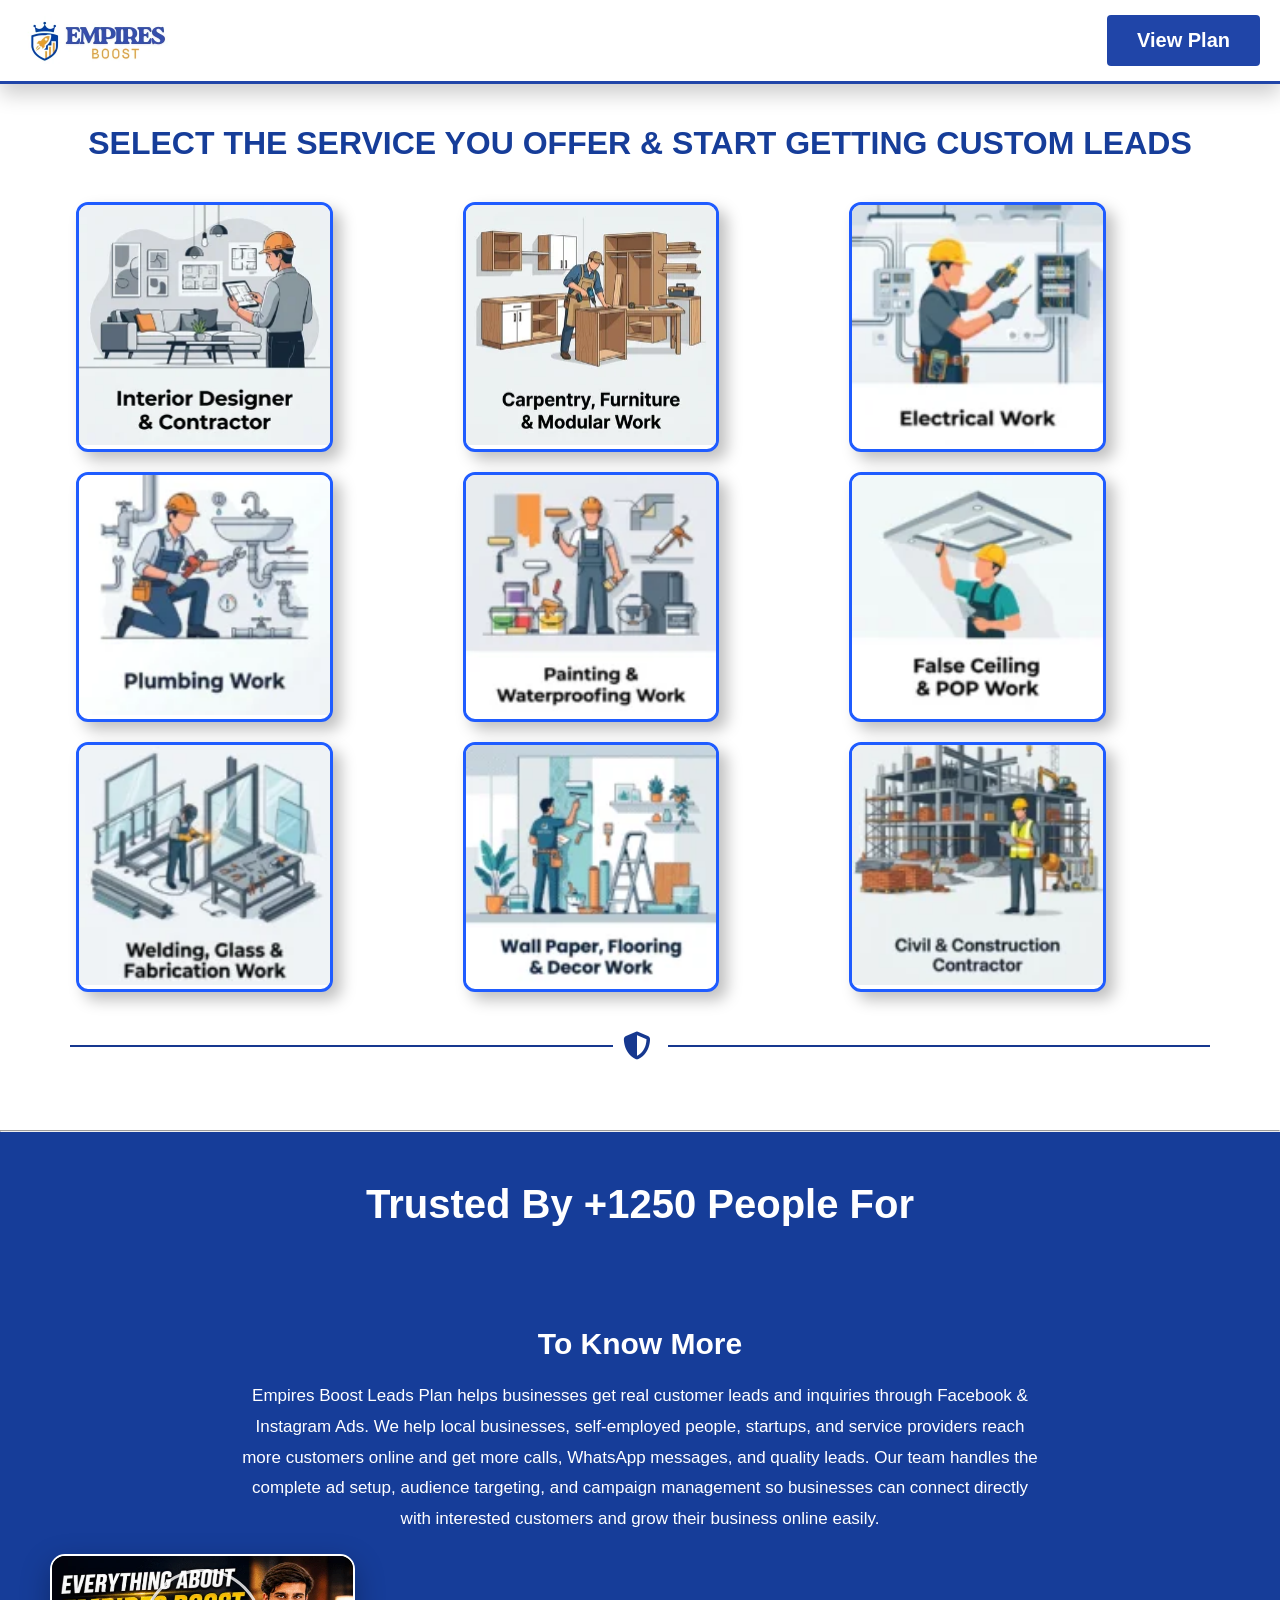
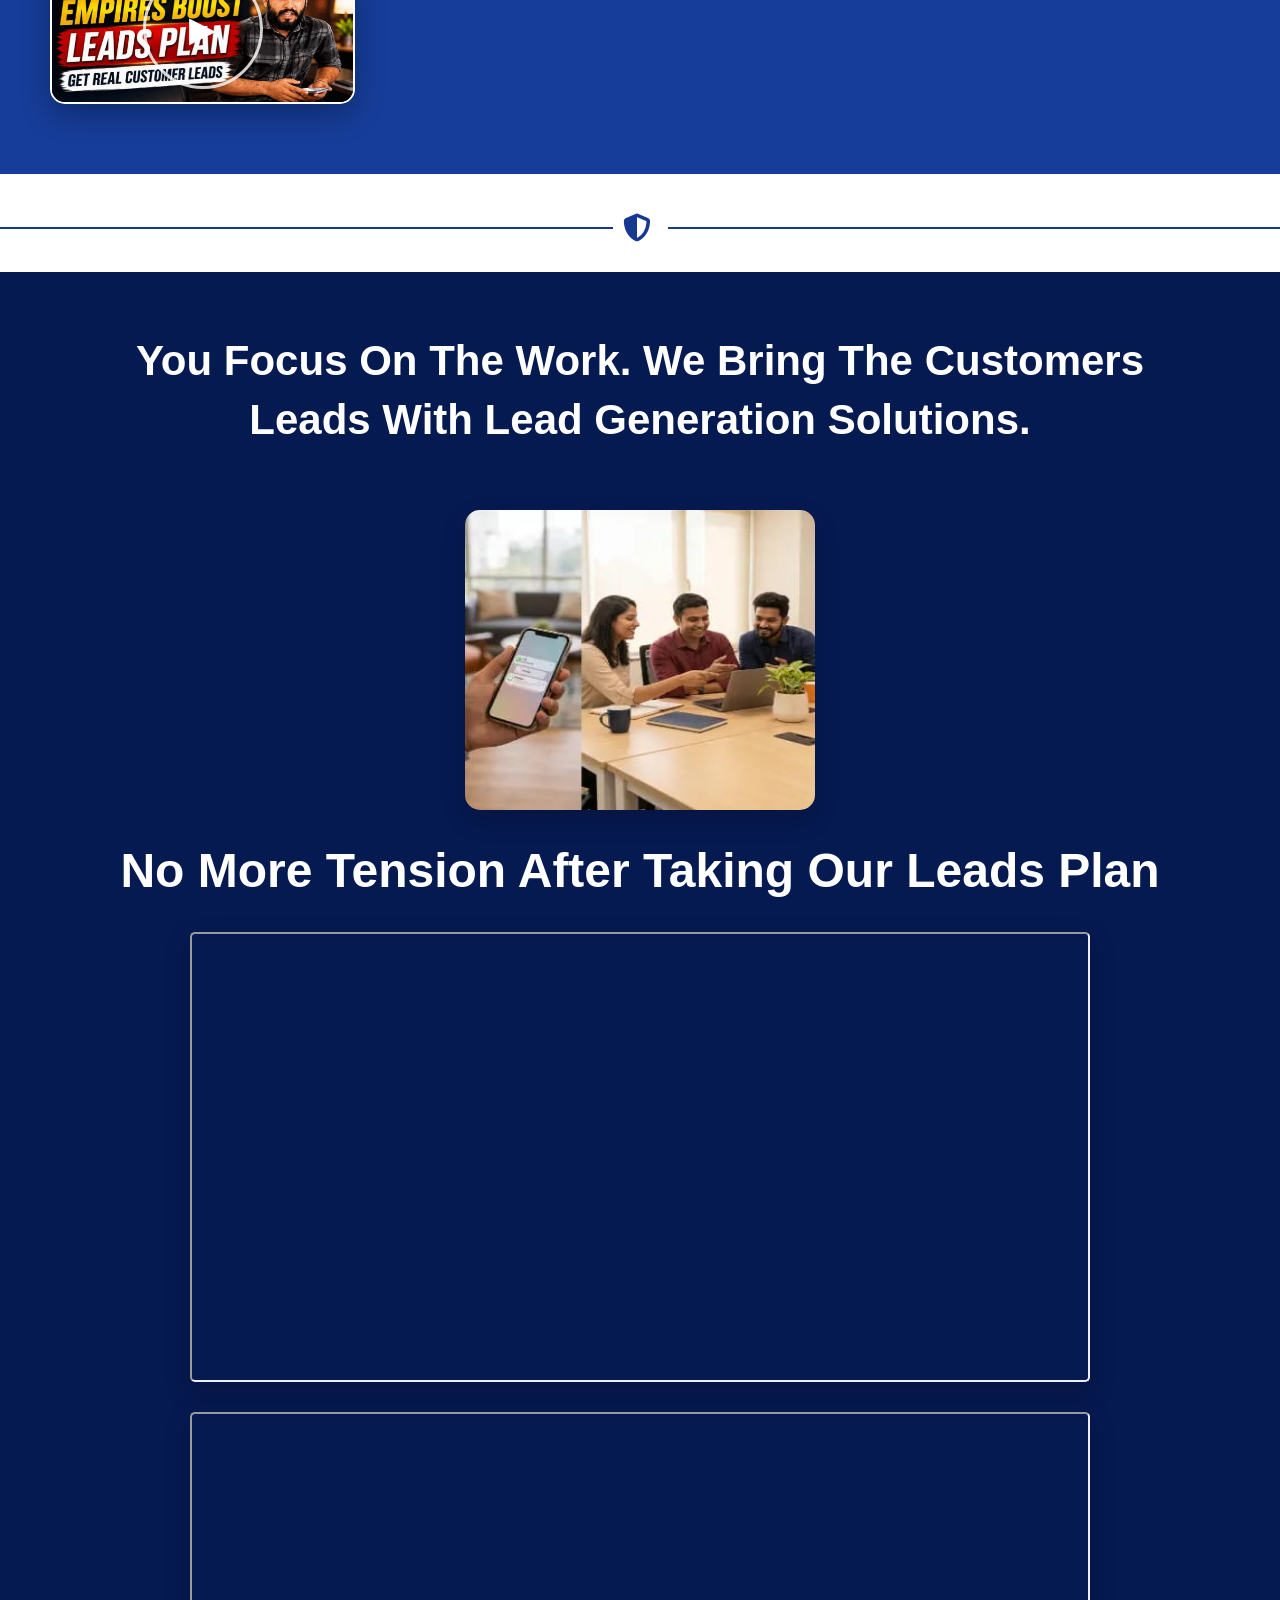
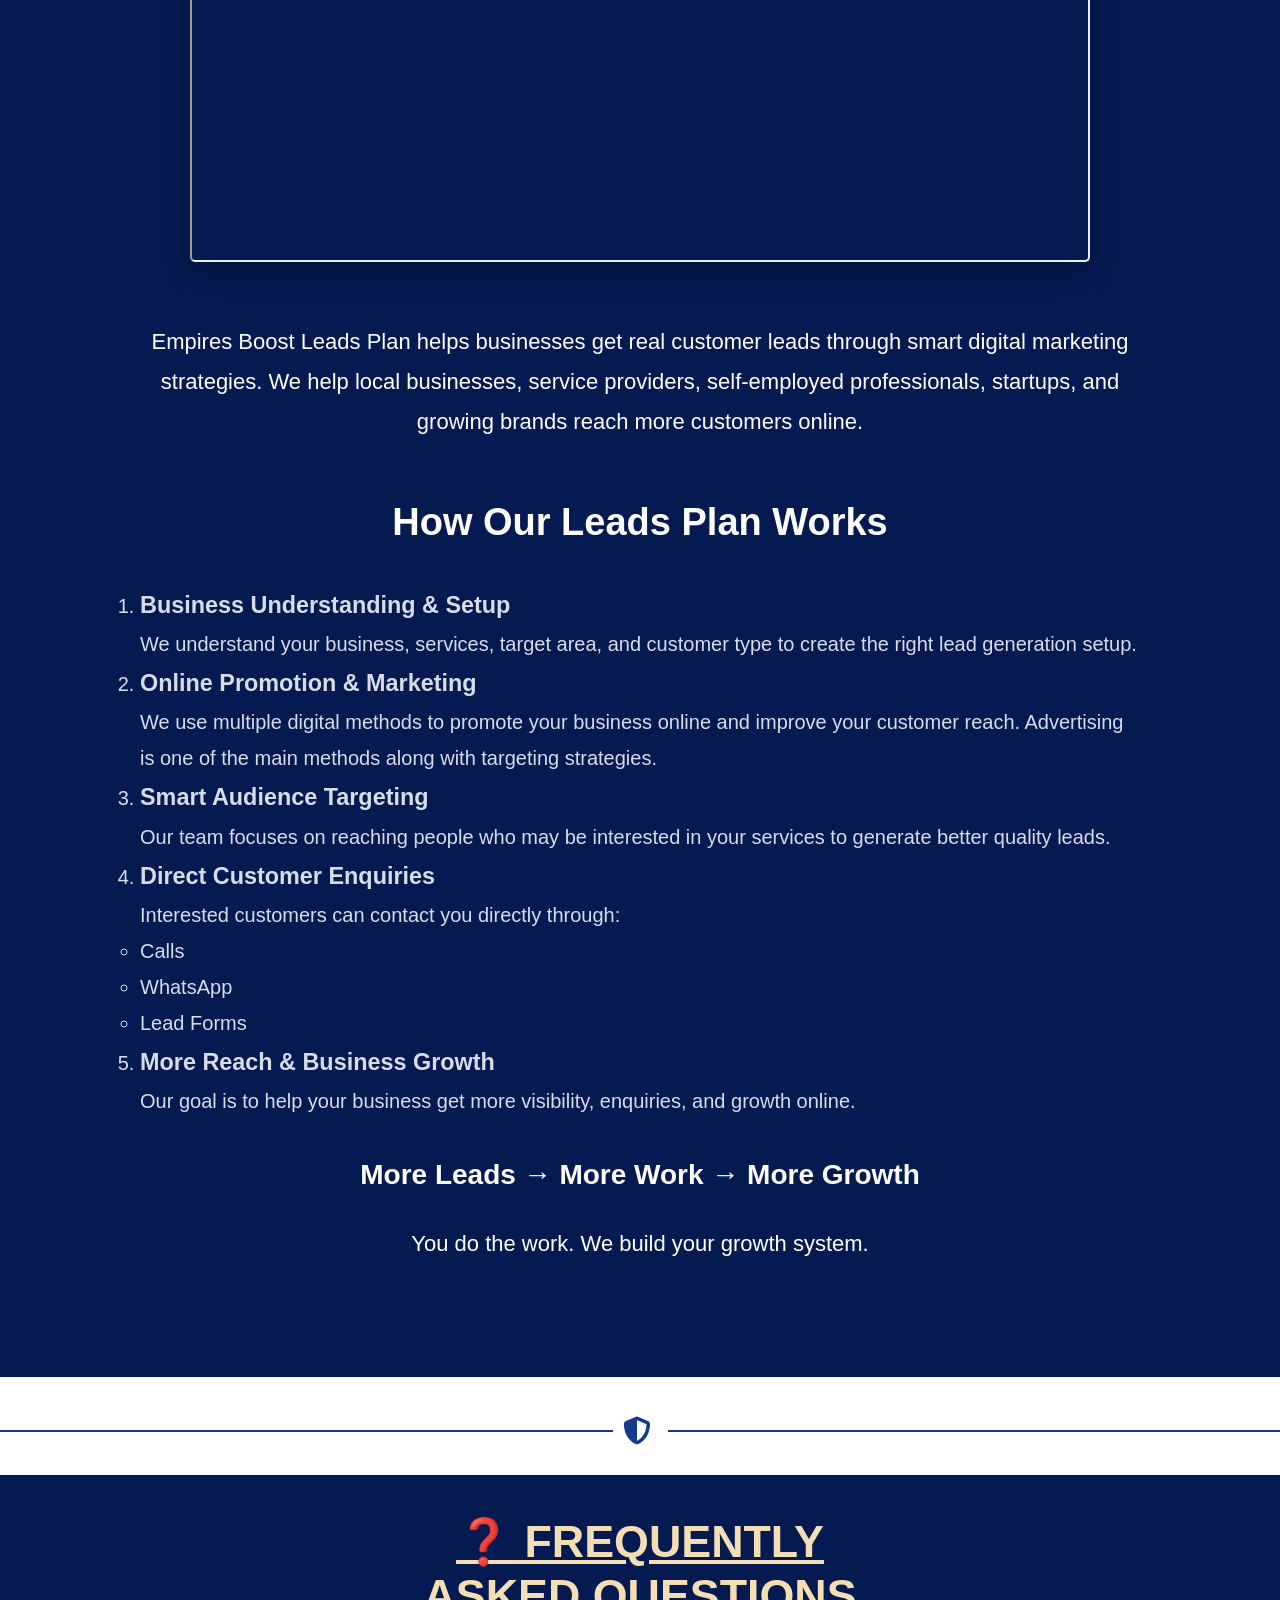
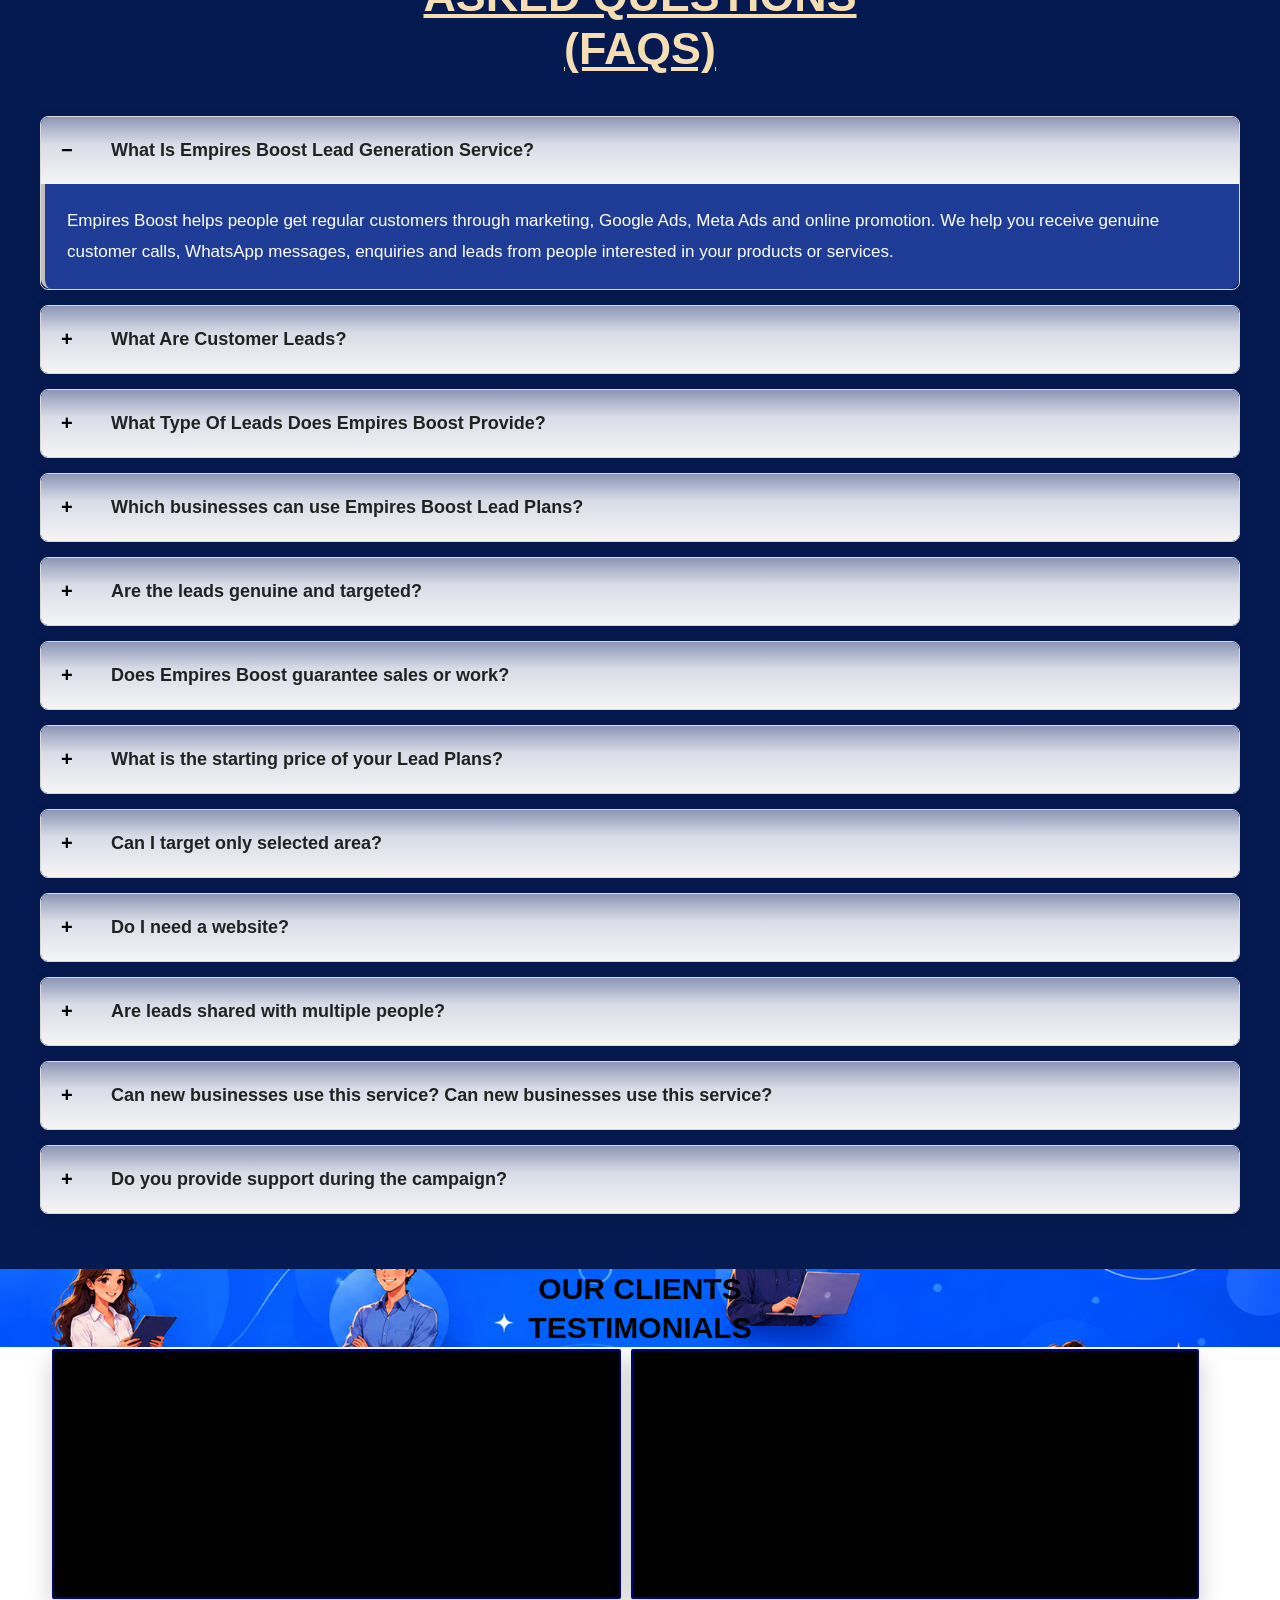
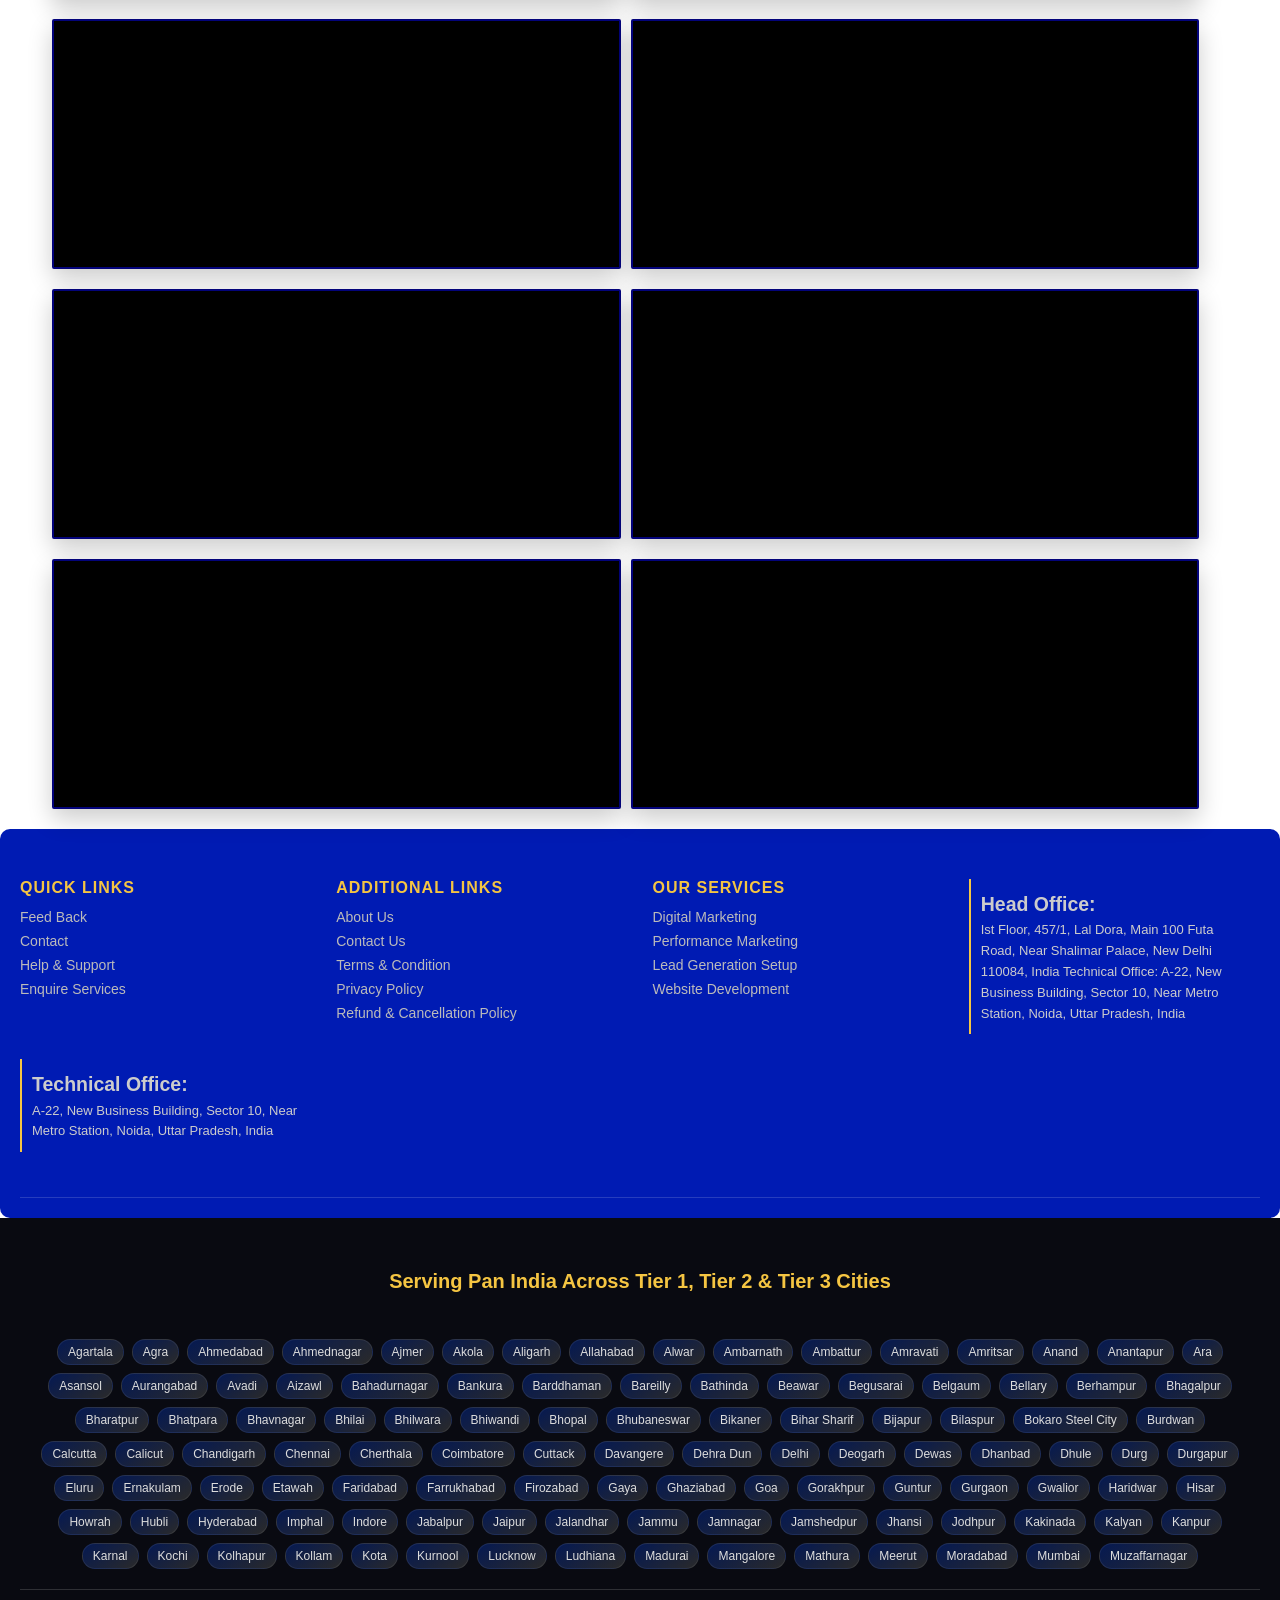
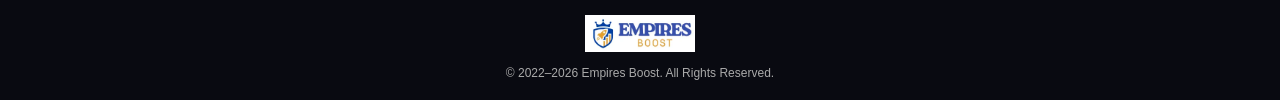
==== index.html @ 8966abcc "Add files via upload" ====
<!DOCTYPE html>
<html lang="en">
<head>
<meta charset="UTF-8">
<meta name="viewport" content="width=device-width, initial-scale=1.0">
<title>Services Section</title>
<link rel="stylesheet" href="responsivcheck.css">
<link rel="stylesheet" href="https://cdnjs.cloudflare.com/ajax/libs/font-awesome/6.5.1/css/all.min.css">
<link rel="stylesheet" href="mobile phonecss.css">
<link rel="stylesheet" href="nine.css">
</head>
<body>
    
    <header class="navbar">

    <div class="logo">
        <img src="Empires-Boost-2.webp" alt="Empires Boost" id="logo">
    </div>

    <a href="C:\Users\Usaer\Desktop\responsive check\index2.html" class="plan-btn">View Plan</a>

</header>

<section class="services line">

    <h2 >                                                                  <!-- style="text-transform:capitalize -->
        Select The Service You Offer & Start
        Getting Custom Leads
    </h2>

    <div class="service-grid">

        <div class="card"  onclick="goPage(this, 'index2.html') "    >
            <a href="C:\Users\Usaer\Desktop\responsive check\index2.html" ><img src="websiteimg\img1.webp" alt="" id="img1"></a>
            <!-- <h3>Interior Designer <br>& Contractor</h3> -->
        </div>

        <div class="card"  onclick="goPage(this, 'index2.html')">
          <a href="C:\Users\Usaer\Desktop\responsive check\index2.html" ><img src="websiteimg\img2.webp" alt="" id="img1"></a>
          <!-- <h3>Carpentry, Furniture <br>& Modular Work</h3> -->
        </div>

        <div class="card"  onclick="goPage(this, 'index2.html')">
            <a href="C:\Users\Usaer\Desktop\responsive check\index2.html" ><img src="websiteimg\img3.webp" alt="" id="img1"></a>
            <!-- <h3>Electrical Work</h3> -->
        </div>

        <div class="card"  onclick="goPage(this, 'index2.html')">
            <a href="C:\Users\Usaer\Desktop\responsive check\index2.html" ><img src="websiteimg\img4.webp" alt="" id="img1"></a>
            <!-- <h3>Plumbing Work</h3> -->
        </div>

        <div class="card"  onclick="goPage(this, 'index2.html')">
            <a href="C:\Users\Usaer\Desktop\responsive check\index2.html" ><img src="websiteimg\img5.webp" alt="" id="img1"></a>
            <!-- <h3>Painting & <br>Waterproofing Work</h3> -->
        </div>

        <div class="card" onclick="goPage(this, 'index2.html')">
            <a href="C:\Users\Usaer\Desktop\responsive check\index2.html" ><img src="websiteimg\img6.webp" alt="" id="img1"></a>
            <!-- <h3>False Ceiling <br>& POP Work</h3> -->
        </div>

        <div class="card" onclick="goPage(this, 'index2.html')">
            <a href="C:\Users\Usaer\Desktop\responsive check\index2.html" ><img src="websiteimg\img7.webp" alt="" id="img1"></a>
            <!-- <h3>Welding, Glass & <br>Fabrication Work</h3> -->
        </div>

        <div class="card" onclick="goPage(this, 'index2.html')">
            <a href="C:\Users\Usaer\Desktop\responsive check\index2.html" ><img src="websiteimg\img8.webp" alt="" id="img1"></a>
            <!-- <h3>Wall Paper, Flooring <br>& Decor Work</h3> -->
        </div>

        <div class="card" onclick="goPage(this, 'index2.html')">
           <a href="C:\Users\Usaer\Desktop\responsive check\index2.html" ><img src="websiteimg\img9.webp" alt="" id="img1"></a>
            <!-- <h3>Civil & Construction <br>Contractor</h3 -->
        </div>

    </div>
    <!-- shield  -->
   <div class="divider">
    <div class="lineicon"></div>

    <i class="fa-solid fa-shield-halved icon"></i>

    <div class="lineicon"></div>
</div>

</section>

<hr  class="line">

<!-- 2nd section  -->

<section class="video-section">

  <h2 id="text"></h2>

  <h4 class="h4">To Know More</h4>
<!-- <div class="paradv"> -->
  <p class="para">Empires Boost Leads Plan helps businesses get real customer leads and inquiries through Facebook & Instagram Ads. We help local businesses, self-employed people, startups, and service providers reach more customers online and get more calls, WhatsApp messages, and quality leads. Our team handles the complete ad setup, audience targeting, and campaign management so businesses can connect directly with interested customers and grow their business online easily.</p>
   <div class="video-box"   onclick="loadVideo(this)">
      <img src="websiteimg\poster.webp" height="150px" width="100%">
      <div class="play-btn">▶</div>
       <iframe class="video-frame"
        src="" 
        allow="autoplay"
        allowfullscreen>
    </iframe>
     </div> 

</section>

 <div class="divider">
    <div class="lineicon"></div>

    <i class="fa-solid fa-shield-halved icon"></i>

    <div class="lineicon"></div>
</div>

<!-- section3rd -->

<section class="section3">

  <div class="divs3">

    <h2 class="text" >You Focus on the Work. We Bring the Customers Leads with Lead Generation Solutions.
</h2>

    <!-- Media Content -->

    <div class="media-box">



      <img src="websiteimg\focus.jpeg" alt="Business Image">
       <h2 id="vtext" class="white">No More Tension After Taking Our Leads Plan</h2>
      <iframe class="iframe1"
         src="https://www.youtube.com/embed/5BmqpuAlW50"
         allowfullscreen>
          </iframe>
      <iframe class="iframe2"
       src="https://www.youtube.com/embed/puqyr-ARtHI"
       allowfullscreen></iframe>  
        

      <!-- <video controls class="video">
        <source src="video.mp4" type="video/mp4">
      </video> -->
      <!-- <video controls class="video">
        <source src="video.mp4" type="video/mp4">
      </video> -->
   </div>

      <p  class="para2 ">Empires Boost Leads Plan helps businesses get real customer leads through smart digital marketing strategies. We help local businesses, service providers, self-employed professionals, startups, and growing brands reach more customers online.</p>

      <h2 id="v3" class=" ">How Our Leads Plan Works</h2>
     
     <ol class="main-list">
    <li>
      <h3 class="">Business Understanding & Setup</h3>
      <p class="">We understand your business, services, target area, and customer type to create the right lead generation setup.</p>
    </li>

    <li>
      <h3  class="">Online Promotion & Marketing</h3>
      <p class="">We use multiple digital methods to promote your business online and improve your customer reach. Advertising is one of the main methods along with targeting strategies.</p>
    </li>

    <li>
      <h3  class="">Smart Audience Targeting</h3>
      <p class="">Our team focuses on reaching people who may be interested in your services to generate better quality leads.</p>
    </li>

    <li>
      <h3  class="">Direct Customer Enquiries</h3>
      <p  class="">Interested customers can contact you directly through:</p>

      <ul class="sub-list">
        <li class="">Calls</li>
        <li class="">WhatsApp</li>
        <li class="">Lead Forms</li>
      </ul>
    </li>

    <li>
      <h3  class="">More Reach & Business Growth</h3>
      <p class="">Our goal is to help your business get more visibility, enquiries, and growth online.</p>
    </li>
  </ol>
    <p class="highlight ">More Leads → More Work → More Growth</p>
    <p class="para5 ">You do the work. We build your growth system.</p>
</section>

</div>


 <div class="divider">
    <div class="lineicon"></div>

    <i class="fa-solid fa-shield-halved icon"></i>

    <div class="lineicon"></div>
</div>


<!-- faq section  -->

</section>

<section class="faq-section" id="faq">

    <h2 class="faq-title">
        <span>❓</span> FREQUENTLY<br>
        ASKED QUESTIONS<br>
          (FAQS)
    </h2>

    <div class="faq-item active">
        <button class="faq-question">
            <span class="icon">−</span>
            What Is Empires Boost Lead Generation Service?
        </button>

        <div class="faq-answer">
            Empires Boost helps people get regular customers through
            marketing, Google Ads, Meta Ads and online promotion.
            We help you receive genuine customer calls, WhatsApp
            messages, enquiries and leads from people interested
            in your products or services.
        </div>
    </div>

    <div class="faq-item">
        <button class="faq-question">
            <span class="icon">+</span>
            What Are Customer Leads?
        </button>

        <div class="faq-answer">
            Customer leads are people interested in your service
            who contact you through calls, WhatsApp or forms.
        </div>
    </div>

    <div class="faq-item">
        <button class="faq-question">
            <span class="icon">+</span>
            What Type Of Leads Does Empires Boost Provide?
        </button>

        <div class="faq-answer">
            We focus on generating targeted enquiries from people
            interested in your services.
        </div>
    </div>
    <div class="faq-item">
        <button class="faq-question">
            <span class="icon">+</span>
           Which businesses can use Empires Boost Lead Plans?
        </button>

        <div class="faq-answer">
          Empires Boost Lead Plans are suitable for contractors, shop owners, local businesses, startups, small businesses, agencies, freelancers, consultants, service providers, self-employed professionals, and online businesses. Our lead generation services are designed for all types of product-based and service-based businesses looking for regular customers, business inquiries, online growth, and more sales.
        </div>
    </div>
    <div class="faq-item">
        <button class="faq-question">
            <span class="icon">+</span>
           Are the leads genuine and targeted?
        </button>

        <div class="faq-answer">
           Yes. Empires Boost focuses on targeted Lead Generation using Marketing strategies to generate genuine customer leads based on your category, location, and audience.
        </div>
    </div>
    <div class="faq-item">
        <button class="faq-question">
            <span class="icon">+</span>
            Does Empires Boost guarantee sales or work?
        </button>

        <div class="faq-answer">
            Empires Boost focuses on generating calls, WhatsApp, and form through Digital Marketing and online promotion. Final sales or work depends on your pricing, service quality, communication, availability, competition, and customer handling. We help bring interested customers to your business, but sales conversion depends on multiple business factors.
What is the starting price of your Lead
        </div>
    </div>
    <div class="faq-item">
        <button class="faq-question">
            <span class="icon">+</span>
           What is the starting price of your Lead Plans?
        </button>

        <div class="faq-answer">
            Most campaigns start within 24 hours after setup. Lead flow depends on your business category, target location, ad budget, and campaign performance.

        </div>
    </div>
    <div class="faq-item">
        <button class="faq-question">
            <span class="icon">+</span>
            Can I target only selected area?
        </button>

        <div class="faq-answer">
            Yes, we can target specific cities, local areas, nearby locations, PIN codes, and service zones based on your business requirements. Customer leads can come through: Phone Calls WhatsApp Messages Forms Social Media For example, if someone calls or messages you asking about your service, pricing, or availability, that person is called a customer lead.

        </div>
    </div>
    <div class="faq-item">
        <button class="faq-question">
            <span class="icon">+</span>
            Do I need a website?
        </button>

        <div class="faq-answer">
            No, a website is not compulsory for running the Leads Plan.Customer leads can come through: Phone Calls WhatsApp Messages Forms Social Media For example, if someone calls or messages you asking about your service, pricing, or availability, that person is called a customer lead.

        </div>
    </div>
    <div class="faq-item">
        <button class="faq-question">
            <span class="icon">+</span>
               Are leads shared with multiple people?
        </button>

        <div class="faq-answer">
            No, leads are directed to your provided contact details.

        </div>
    </div>
    <div class="faq-item">
        <button class="faq-question">
            <span class="icon">+</span>
          Can new businesses use this service?
                Can new businesses use this service?

        </button>

        <div class="faq-answer">
            Yes, both new and existing businesses can use the Leads Plan.

        </div>
    </div>
    <div class="faq-item">
        <button class="faq-question">
            <span class="icon">+</span>
            Do you provide support during the campaign?

        </button>

        <div class="faq-answer">
           Yes, our team provides campaign-related support and assistance.

    </div>

</section>


<!---Testimonial section  -->

<section class="testimonial-section">
    <div class="testimonial-heading">
    <h2 id="testimonialh2">OUR CLIENTS<br>TESTIMONIALS</h2></div>
   

    <div class="video-contain">

        <iframe src="https://www.youtube.com/embed/8lXVKPfFXis" allowfullscreen></iframe>

        <iframe src="https://www.youtube.com/embed/dAvM8FW7e3w" allowfullscreen></iframe>

    </div>&nbsp;

   &nbsp;  <div class="video-contain">
   

       <iframe src="https://www.youtube.com/embed/Qk1dwGfhpZY" frameborder="0" allowfullscreen> </iframe>

        <iframe src="https://www.youtube.com/embed/VWOABM2Byng" allowfullscreen></iframe>
    </div>&nbsp;

    <div class="video-contain">
        
        <iframe src="https://www.youtube.com/embed/NICkEYOPzaU" allowfullscreen></iframe>

        <iframe src="https://www.youtube.com/embed/ohuwi-ufQWQ" allowfullscreen></iframe>
    </div> &nbsp;

    <div class="video-contain">


        <iframe src="https://www.youtube.com/embed/_pIdEk0VSUA" allowfullscreen></iframe>

        <iframe src="https://www.youtube.com/embed/uoQXvd4yTzw" allowfullscreen></iframe>

    </div>  &nbsp;
       
</section>



<!-- fotter section   -->

<footer class="footer-section">

    <div class="footer-column">
        <h3>QUICK LINKS</h3>

        <a href="#" class="a">Feed Back</a>
        <a href="#" class="a">Contact</a>
        <a href="#" class="a">Help & Support</a>
        <a href="#" class="a">Enquire Services</a>
    </div>

    <div class="footer-column">
        <h3>ADDITIONAL LINKS</h3>

        <a href="#" class="a">About Us</a>
        <a href="#" class="a">Contact Us</a>
        <a href="#" class="a">Terms & Condition</a>
        <a href="#" class="a">Privacy Policy</a>
        <a href="#" class="a">Refund & Cancellation Policy</a>
    </div>

    <div class="footer-column">
        <h3>OUR SERVICES</h3>

        <a href="#" class="a">Digital Marketing</a>
        <a href="#" class="a">Performance Marketing</a>
        <a href="#" class="a">Lead Generation Setup</a>
        <a href="#" class="a">Website Development</a>
    </div>

    <div class="headoffice">
        <h2> Head Office:</h2> 

        Ist Floor, 457/1,
        Lal Dora, Main 100 Futa Road,
        Near Shalimar Palace,
        New Delhi 110084, India

        Technical Office:
        A-22, New Business Building, Sector 10, Near Metro Station, Noida, Uttar Pradesh, India
    </div>
    <div class="techoffice">
        <h2> Technical Office:</h2> 

      A-22, New Business Building, Sector 10, Near Metro Station, Noida, Uttar Pradesh, India
    </div>
    
<div class="line2"></div>

</footer>



<footer class="footer-section2">
    <div class="india-cities">
    <h2 id="footerh2">Serving Pan India Across Tier 1, Tier 2 & Tier 3 Cities</h2>

    <div class="city-grid">
        <!-- <span>Agartala</span>
        <span>Agra</span>
        <span>Ahmedabad</span>
        <span>Delhi</span>
        <span>Noida</span>
        <span>Mumbai</span>
        <span>Pune</span>
        <span>Hyderabad</span>
        <span>Chennai</span>
        <span>Bangalore</span> -->
        <div class="city-grid">
    <span>Agartala</span>
    <span>Agra</span>
    <span>Ahmedabad</span>
    <span>Ahmednagar</span>
    <span>Ajmer</span>
    <span>Akola</span>
    <span>Aligarh</span>
    <span>Allahabad</span>
    <span>Alwar</span>
    <span>Ambarnath</span>
    <span>Ambattur</span>
    <span>Amravati</span>
    <span>Amritsar</span>
    <span>Anand</span>
    <span>Anantapur</span>
    <span>Ara</span>
    <span>Asansol</span>
    <span>Aurangabad</span>
    <span>Avadi</span>
    <span>Aizawl</span>
    <span>Bahadurnagar</span>
    <span>Bankura</span>
    <span>Barddhaman</span>
    <span>Bareilly</span>
    <span>Bathinda</span>
    <span>Beawar</span>
    <span>Begusarai</span>
    <span>Belgaum</span>
    <span>Bellary</span>
    <span>Berhampur</span>
    <span>Bhagalpur</span>
    <span>Bharatpur</span>
    <span>Bhatpara</span>
    <span>Bhavnagar</span>
    <span>Bhilai</span>
    <span>Bhilwara</span>
    <span>Bhiwandi</span>
    <span>Bhopal</span>
    <span>Bhubaneswar</span>
    <span>Bikaner</span>
    <span>Bihar Sharif</span>
    <span>Bijapur</span>
    <span>Bilaspur</span>
    <span>Bokaro Steel City</span>
    <span>Burdwan</span>
    <span>Calcutta</span>
    <span>Calicut</span>
    <span>Chandigarh</span>
    <span>Chennai</span>
    <span>Cherthala</span>
    <span>Coimbatore</span>
    <span>Cuttack</span>
    <span>Davangere</span>
    <span>Dehra Dun</span>
    <span>Delhi</span>
    <span>Deogarh</span>
    <span>Dewas</span>
    <span>Dhanbad</span>
    <span>Dhule</span>
    <span>Durg</span>
    <span>Durgapur</span>
    <span>Eluru</span>
    <span>Ernakulam</span>
    <span>Erode</span>
    <span>Etawah</span>
    <span>Faridabad</span>
    <span>Farrukhabad</span>
    <span>Firozabad</span>
    <span>Gaya</span>
    <span>Ghaziabad</span>
    <span>Goa</span>
    <span>Gorakhpur</span>
    <span>Guntur</span>
    <span>Gurgaon</span>
    <span>Gwalior</span>
    <span>Haridwar</span>
    <span>Hisar</span>
    <span>Howrah</span>
    <span>Hubli</span>
    <span>Hyderabad</span>
    <span>Imphal</span>
    <span>Indore</span>
    <span>Jabalpur</span>
    <span>Jaipur</span>
    <span>Jalandhar</span>
    <span>Jammu</span>
    <span>Jamnagar</span>
    <span>Jamshedpur</span>
    <span>Jhansi</span>
    <span>Jodhpur</span>
    <span>Kakinada</span>
    <span>Kalyan</span>
    <span>Kanpur</span>
    <span>Karnal</span>
    <span>Kochi</span>
    <span>Kolhapur</span>
    <span>Kollam</span>
    <span>Kota</span>
    <span>Kurnool</span>
    <span>Lucknow</span>
    <span>Ludhiana</span>
    <span>Madurai</span>
    <span>Mangalore</span>
    <span>Mathura</span>
    <span>Meerut</span>
    <span>Moradabad</span>
    <span>Mumbai</span>
    <span>Muzaffarnagar</span>
    <span>Muzaffarpur</span>
    <span>Mysore</span>
    <span>Nagpur</span>
    <span>Nanded</span>
    <span>Nashik</span>
    <span>Nellore</span>
    <span>Noida</span>
    <span>Panipat</span>
    <span>Patiala</span>
    <span>Patna</span>
    <span>Pune</span>
    <span>Raipur</span>
    <span>Rajkot</span>
    <span>Ranchi</span>
    <span>Rohtak</span>
    <span>Rourkela</span>
    <span>Saharanpur</span>
    <span>Salem</span>
    <span>Sangli</span>
    <span>Satara</span>
    <span>Shimla</span>
    <span>Siliguri</span>
    <span>Solapur</span>
    <span>Sonipat</span>
    <span>Srinagar</span>
    <span>Surat</span>
    <span>Thane</span>
    <span>Thiruvananthapuram</span>
    <span>Thrissur</span>
    <span>Tirupati</span>
    <span>Tirupur</span>
    <span>Tumkur</span>
    <span>Udaipur</span>
    <span>Ujjain</span>
    <span>Ulhasnagar</span>
    <span>Vadodara</span>
    <span>Varanasi</span>
    <span>Vellore</span>
    <span>Vijayawada</span>
    <span>Virar</span>
    <span>Visakhapatnam</span>
    <span>Warangal</span>
</div>
    </div>
</div>

<div class="line2"></div>

<div class="lfooter">
    <img src="Empires-Boost-2.webp" alt="LOGO" class="footerlogo">
    <p class="act" >© 2022–2026 Empires Boost. All Rights Reserved.</p>
</div>

<script src="javascripthomepage.js"></script>
</footer>




<!-- <script>
const texts = [
    "Trusted By +1250 People For Leads -",
    "EMPIRES BOOST LEADS SOLUTION"
];

let textIndex = 0;
let charIndex = 0;

const textElement = document.getElementById("text");

function typeWriter() {

    if (charIndex < texts[textIndex].length) {

        textElement.innerHTML += texts[textIndex].charAt(charIndex);
        charIndex++;

        setTimeout(typeWriter, 100);

    } else {

        setTimeout(() => {

            textElement.innerHTML = "";
            charIndex = 0;

            textIndex++;

            if (textIndex >= texts.length) {
                textIndex = 0;
            }

            typeWriter();

        }, 100);

    }
}

typeWriter();
</script>





<!-- <script>
const text = "Trusted By +1250 People For Leads - EMPIRESBOOST";
let i = 0;

function typeWriter() {
  if (i < text.length) {
    document.getElementById("text").innerHTML += text.charAt(i);
    i++;
    setTimeout(typeWriter, 100); // speed control
  }
}

typeWriter(); -->



<!--<script> const questions = document.querySelectorAll(".faq-question");

questions.forEach(question => {

    question.addEventListener("click", () => {

        const item = question.parentElement;

        item.classList.toggle("active");

        const icon = question.querySelector(".icon");

        if(item.classList.contains("active")){
            icon.textContent = "−";
        }else{
            icon.textContent = "+";
        }

    });

});

document.querySelectorAll(".faq-item").forEach(item => {

    const icon = item.querySelector(".icon");

    if(item.classList.contains("active")){
        icon.textContent = "−";
    }else{
        icon.textContent = "+";
    }

});

function goPage(card, url){
    card.classList.add('active-card');

    setTimeout(function(){
        window.location.href = url;
    }, 600);


}

function loadVideo(box){
    box.innerHTML = `
    <iframe
        width="100%"
        height="315"
        src="https://www.youtube.com/embed/bssHp5ksHWY?autoplay=1"
        title="YouTube video player"
        frameborder="0"
        allow="autoplay; encrypted-media"
        allowfullscreen>
    </iframe>`;}




</script> -->

</body>
</html>
---- responsivcheck.css ----
*{
    margin:0;
    padding:0;
    box-sizing:border-box;
    font-family:Arial,sans-serif;
}

body{
    background:#fff;
}

html, body{
    overflow-x: hidden;
    width: 100%;
}


/* navbarr.  */

.navbar{
    display:flex;
    justify-content:space-between;
    align-items:center;
    padding:15px 20px;
    background:#ffffff;
    border-bottom:3px solid #2045a8;
    box-shadow:0 2px 10px rgba(0,0,0,0.08);
    box-shadow: #111;
    box-shadow: 0 10px 20px rgba(0,0,0,0.2);
}

.logo img{
    height:20px;
    width:auto;
    display:block;
}

.back-btn{
    display:inline-block;
    padding:10px 20px;
    background:#163d99;
    color:white;
    text-decoration:none;
    border-radius:5px;
}

.plan-btn{
    background:#2045a8;
    color:#fff;
    text-decoration:none;
    padding:14px 30px;
    border-radius:4px;
    font-size:20px;
    font-weight:600;
    transition:0.3s;
}

.plan-btn:hover{
    background:#16388f;
}

h2{
    text-transform: capitalize;
}

#img1{
    object-fit: cover;
}

#logo:hover{
    transform: scale(1.2);

}

/* .line{
    box-shadow: #111;
} */

.services{
    /* max-width:720px; */
    margin:20px 50px;
    padding:20px 20px;
}

.services h2{
    text-align:center;
    color:#163d99;
    font-size:32px;
    font-weight:800;
    line-height:1.2;
    text-transform:uppercase;
    margin-bottom:40px;
}

.service-grid{
    display: flex;
    justify-content: space-between;
    grid-template-columns:repeat(3,1fr);
    gap:20px;
    max-width: 100%;
}

.card{
    background:#fff;
    border:3px solid #163d99;
    border-radius:10px;
    overflow:hidden;
    /* box-shadow:0 8px 15px rgba(0,0,0,.15); */
    text-align:center;
    transition: 0s ease;
   
    transform-style: preserve-3d;
    box-shadow: 20px 12px 20px rgba(0,0,0,0.6);
    width: 100%;
    /* height: 180px; */
    margin-left: 6px;
}

/* .active-card{
    transform: rotate(3deg) scale(1.05);
} */






 .card:hover {
    transform: rotate(3deg) scale(1.05);
} 

.card img{
    width:100%;
    height:220px;
    object-fit:cover;
    display:block;
    
}
/* 
.card h3{
    font-size:18px;
    padding:15px 10px;
    color:#111;
    font-weight:700;
    line-height:1.3;
} */

/* divder   */
.divider{
    display:flex;
    align-items:center;
    justify-content:center;
    gap:10px;
    margin-top: 40px;
    margin-bottom: 30px;
}

.lineicon{
    width:220px;
    height:2px;
    background:#16388f;
}

.icon{
    font-size:20px;
    color:#16388f;
}


/* videosection   */

.video-section{
    background:#163d99;
    padding:80px 50px;
}

.video-content{
    display:flex;
    justify-content:space-between;
    align-items:center;
    gap:60px;
    max-width:1200px;
    margin:auto;
}

#text{
    text-align: center;
    margin-bottom: 100px;

}

h4{
    font-size: 25px;
}

.para{
    font-size:20px;
    line-height:1.8;
    color:white;
    text-align:left;
}

/* .video-box{
        width: 95%;
        max-width: 95%;
        height: 150px;

        display: block;
        margin: 20px auto 0;
    }  */


.video-box{
    position: relative;
    background: #000;
    width: 100%;
    max-width: 100%;
    margin: 20px !important;
    cursor: pointer;
    border-radius: 2px;
    height: 150px !important;
    border: 2px solid white;
    /* min-height: 100%; */

    overflow: hidden;
} 

   .img{
    width: 100%;
    max-width: 100%;
    height: 200px !important;
    display: block;
    margin: 0px auto 0;
    border: 4px solid white;
    /* border: whitesmoke; */
    margin-bottom: 10px;
    object-fit: cover;

  }  

  .video-frame{

    width: 100%;
    height: 150px;
    border: none;
    display: none;
    background: #000;
}

    /* width: 100%; */
    /* display: block; */


.play-btn{
    position: absolute;
    top: 50%;
    left: 50%;
    transform: translate(-50%, -50%);

    width: 120px;
    height: 120px;

    background: transparent;
    border: 3px solid rgb(255, 255, 255,0.8);
    border-radius: 50%;

    display: flex;
    align-items: center;
    justify-content: center;

    font-size: 35px;
    color: white;

    cursor: pointer;
    transition: 0.3s ease;
}
/* 640 media responsive  */

@media (min-width: 431px) and (max-width: 640px) {

    /* Navbar */

    .navbar{
        padding:10px 15px;
    }

    .logo img{
       width: 150px;
       height: auto;
    }

    .plan-btn{
        font-size:13px;
        padding:15px 20px;
        background-color: #16388f;
        font-weight: 400;
    }

    /* Services */

    .services{
        margin:5px;
        padding:5px;
    }

    .services h2{
        font-size:22px;
        margin-bottom:25px;
        color: #16388f;
        font-weight: 700;
        text-transform: uppercase;
        font-family:  Helvetica, sans-serif;
        margin-top: 20px;
    }

    .service-grid{
        display:grid;
        grid-template-columns:1fr 1fr 1fr;
        gap:10px;
        flex-wrap: wrap;
    }

    .card{
        width:80%;
        height:auto;
        border-radius: 7px;
        height: 160px;
        margin-right: 30px;
    }

    .card img{
        height:150px;
        display: block;
        object-fit: cover;

    }

    /* .card h3{
        font-size:14px;
        padding:10px 5px;
    } */

    /* divder   */
.divider{
    display:flex;
    align-items:center;
    justify-content:center;
    gap:20px;
    margin-top: 50px;
    margin-bottom: 20px;
}

.lineicon{
    width:100%;
    height:2px;
    background:#16388f;
}

.icon{
    font-size:20px;
    color:#16388f;
}



    /* Video Section */

    .video-section{
        padding:40px 15px;
        background-color: #061a52;
    }

    .video-content{
        flex-direction:column;
        gap:25px;
    }

    #text{
        width:100%;
        text-align: center;
        color: #ffffff;
        text-align: center;

    }

/* #text{
    white-space:nowrap;
    text-align: center;
} */

    .para{
        font-size:16px;
        line-height:1.6;
        text-align:center;
        margin-top: 50px;
        margin-left: 20px;
        margin-right: 20px;
    }

    /* .video-box{
        width:50%;
        max-width:100%px;
        height:200px;
        margin-left: 150px;
        margin-top: 40px;
    } */

       .video-box{
        width: 95%;
        max-width: 95%;
        height: 220px;

        display: block;
        margin: 20px auto 0;
    }


    .h4{
        margin-top: 50px;
        text-align: center;
        font-size: 30px;
        color: white;
        font-family:  Helvetica, sans-serif;
    }

}


/* section 3rd   */

.section3{
    padding:60px 80px;
    margin:0 auto;
    width:100%;
    background-color: #ffffff;
}

/* .wheat{
    color: rgb(0, 0, 0);
}

.white{
    color: rgb(24, 22, 22);
} */

.divs3{
    display:flex;
    flex-direction:column;
    align-items:center;
    gap:40px;
}

.text{
    font-size:42px;
    text-align:center;
    line-height:1.4;
    max-width:1200px;
    font-weight:700;
}

.media-box{
    width:100%;
    display:flex;
    /* height: 900px; */
    flex-direction:column;
    align-items:center;
    gap:30px;
    padding:20px;
}

.media-box img{
    width:800px;
    max-width:900px;
    height:1000px;
    border-radius:15px;
    box-shadow:0 10px 25px rgba(0,0,0,0.2);
}

#vtext{
    font-size:48px;
    text-align:center;
    line-height:1.3;
    max-width:1100px;
    font-weight:700;
}

/* .video{
    width:900px;
    max-width:100%;
    height:450px;
    border-radius:15px;
    box-shadow:0 10px 25px rgba(0,0,0,0.25);
} */

 .iframe1{
    width: 900px;
    max-width: 100%;
    height: 450px;
    /* border: none; */
    box-shadow:0 10px 25px rgba(0,0,0,0.25);
    border-radius: 5px;
}
 .iframe2{
    width: 900px;
    max-width: 100%;
    height: 450px;
    /* border: none; */
    box-shadow:0 10px 25px rgba(0,0,0,0.25);
    border-radius: 5px;
}

.para2{
    font-size:22px;
    line-height:1.8;
    text-align:center;
    max-width:1000px;
    margin:0 auto;
}

#v3{
    font-size:38px;
    text-align:center;
    margin-top:20px;
}

.main-list{
    max-width:1000px;
    font-size:20px;
    line-height:1.8;
}

.highlight{
    font-size:32px;
    font-weight:700;
    text-align:center;
}

.para5{
    font-size:24px;
    text-align:center;
}

 /* .section3{
        padding:30px;
        margin:0;
    }

    .divs3{
        display:flex;
        flex-direction:column;
        align-items:center;
        gap:30px;
    }

    .text{
        font-size:32px;
        text-align:center;
        line-height:1.4;
        max-width:900px;
    }

    .media-box{
        width:100%;
        display:flex;
        flex-direction:column;
        align-items:center;
        gap:30px;
    }

    .media-box img{
        width:700px;
        max-width:100%;
        height:auto;
        margin:0;
        border-radius:10px;
    }

    #vtext{
        font-size:42px;
        text-align:center;
        line-height:1.3;
        max-width:900px;
    }

    .video{
        width:800px;
        height:300px;
        border-radius:10px;
        margin:0;
    }

    .para2{
        font-size:20px;
        line-height:1.8;
        text-align:center;
        max-width:900px;
        margin:0 auto;
    } */


    /* secion 3rd resolution 640 */

@media (min-width: 431px) and (max-width: 640px) {

    .section3{
        padding:15px;
        margin:0;
        background-color: #ffffff;
    }

    .divs3{
        display:flex;
        flex-direction:column;
        align-items:center;
        gap:20px;
    }

    .text{
        font-size:22px;
        text-align:center;
        line-height:1.5;
        margin:10px 0;
        color: #000000;
    }

    .media-box{
        width:100%;
        display:flex;
        flex-direction:column;
        align-items:center;
        gap:20px;
        flex-wrap: wrap;
    }

    .media-box img{
        width:100%;
        max-width:350px;
        height:auto;
        margin:0;
        /* border-radius:10px; */
    }

    #vtext{
        font-size:26px;
        text-align:center;
        line-height:1.3;
        margin:10px 0;
    }

    .white{
        color: #000;
    }

    .wheat{
        color: #000;
    }

    /* .video{
        width:100%;
        max-width:350px;
        height:450px;
        margin:0;
        border-radius:10px;
    } */

    .video{
        width:100%;
        max-width:350px;
        height:450px;

        display:block;
        margin:0 auto !important;
        margin-left:auto !important;
        margin-right:auto !important;
    }

    .para2{
        font-size:16px;
        line-height:1.7;
        text-align:center;
        margin:10px;
    }

    .wheat{
        color: wheat;
    }

    .white{
        color: white;
    }

}


/* readlbe section  */

/* 1024px Tablet / Small Laptop */
/* important 1024  */
 @media (min-width:901px) and (max-width:1024px){

    #v3{
        font-size:40px;
        text-align:center;
        margin-bottom:40px;
    }

    .main-list{
        width:90%;
        margin:auto;
    }

    .main-list li{
        padding:25px;
        margin-bottom:20px;
    }

    .main-list h3{
        font-size:24px;
        margin-bottom:10px;
    }

    .main-list p{
        font-size:18px;
        line-height:1.7;
    }

    .sub-list li{
        font-size:18px;
        margin-bottom:8px;
    }

    .para3{
        font-size:28px;
        text-align:center;
        margin-top:30px;
    }

    
    .para5{
        font-size:18px;
        text-align:center;
        line-height:1.7;
        margin-right: 300px;

    }

    .highlight{
        font-size:18px;
        text-align:center;
        margin:20px 0;
        margin-right: 300px;
        font-weight: 600;
    }

}                                                              


/* 640px Mobile */

@media (min-width: 431px) and (max-width: 640px) {

    #v3{
        font-size:28px;
        text-align:center;
        margin-bottom:25px;
        line-height:1.3;
    }

    .main-list{
        padding-left:20px;
    }

    .main-list li{
        padding:15px;
        margin-bottom:15px;
    }

    .main-list h3{
        font-size:18px;
        margin-bottom:8px;
    }

    .main-list p{
        font-size:15px;
        line-height:1.6;
    }

    .sub-list{
        padding-left:20px;
    }

    .sub-list li{
        font-size:15px;
        margin-bottom:5px;
    }

    .para3{
        font-size:20px;
        text-align:center;
        margin-top:20px;
    }

    .para5{
        font-size:15px;
        text-align:center;
        line-height:1.6;
        margin-right: 200px;
    }

    .highlight{
        font-size:18px;
        text-align:center;
        margin-right: 200px;
        font-weight: 600;
    }

}

/* faq section 640 */


/* ===== FAQ BASE DESIGN ===== */

.faq-section{
    max-width:1200px;
    /* margin:60px auto; */
    padding:40px;
    font-family:Arial, sans-serif;
    background-color: #061a52;
}

.faq-title{
    text-align:center;
    font-size:42px;
    font-weight:700;
    margin-bottom:40px;
    color:#ffffff;
    text-decoration: underline;
    font-size: 30%;
}

.faq-item{
    margin-bottom:3px;
    border-radius:2px;
    overflow:hidden;
    box-shadow:0 5px 15px rgba(0,0,0,0.12);
    gap: 1px;
}

/* QUESTION BUTTON */
.faq-question{
    width:100%;
    border:2px solid white;
    cursor:pointer;
    font-size: 18px;

    display:flex;
    align-items:center;
    gap:0px;

    padding:25px 30px;

    background:linear-gradient(
        to bottom,
        #8d96b6 5%,
        #c0c0c0 40%,
        #ffffff 100%
    );

    color:#222;
    font-size:22px;
    font-weight:600;
    text-align:left;

    transition:0.3s ease;
}

.faq-question:hover{
    transform:scale(1.01);
}

/* ICON */
.faq-question .icon{
    font-size:40px;
    font-weight:bold;
    min-width:30px;
    color: #000;
}

/* ANSWER */
.faq-answer{
    display:none;

    padding:25px 30px;

    background:#163d99;
    border-left:5px solid silver;

    font-size:18px;
    line-height:1.8;
    color:#333;
}

/* ACTIVE */
.faq-item.active .faq-answer{
    display:block;
}
/* .faq-section {
    max-width: 800px;
    margin: auto;
    padding: 20px;
    font-family: Arial, sans-serif;
    
}

.faq-title {
    text-align: center;
    font-size: 28px;
    margin-bottom: 20px;
}

/* FAQ ITEM */
/* .faq-item {
    margin-bottom: 12px;
} */

/* SILVER BUTTON STYLE */
.faq-question{
    width:100%;
    border:none;
    cursor:pointer;

    display:flex;
    align-items:center;
    gap:15px;

    padding:20px;

    background:linear-gradient(
        to bottom,
        #8d96b6 5%,
        #C0C0C0 40%,
        #ffffff 100%


    );

    color:#222;
    font-size:15px;
    text-align:left;
}

.faq-question:hover {
    transform: scale(1.01);
}

.faq-question .icon {
    font-size: 20px;
    font-weight: bold;
}

/* ANSWER BOX */
.faq-answer {
    display: none;
    padding: 12px 15px;
    background: #163d99;
    border-left: 4px solid silver;
    border-radius: 0 0 10px 10px;
    font-size: 14px;
    line-height: 1.5;
} */

/* ACTIVE STATE */
.faq-item.active .faq-answer {
    display: block;
}

/* ===== 640px RESPONSIVE ===== */
@media (min-width: 431px) and (max-width: 640px) {

    .faq-section {
        padding: 12px;
        background-color: #061a52;
    }

    .faq-title {
        font-size: 22px;
        line-height: 1.3;
        background-color: #061a52;
        
    }

    .faq-question {
        font-size: 14px;
        padding: 12px;
        border: 2px solid white
    }

    .faq-answer {
        font-size: 13px;
        color: white;
    }
}


/* Testimonial section  */




 .testimonial-section{
    /* padding:70px 50px; */
    height: 100%;
    background:#f7f7f7;
    font-family:Arial, sans-serif;
    background-color: #061a52;
    height: auto;
}

.testimonial-heading{
    background-image: url("C:\Users\Usaer\Desktop\responsive check\websiteimg\our testimonial.png");
    text-align:center;
    margin-bottom:50px;
}

#testimonialh2{
    font-size:42px;
    font-weight:700;
    line-height:1.3;
    color: wheat;
}



     .video-contain{
        display:grid;
    grid-template-columns: repeat(4, 2fr);
  flex-direction: row;
    gap:10px;
    margin-bottom: 5px;
}
    
.video-contain iframe{
    /* width:100%; */
    /* height:220px; */
    border-radius:2px;
    gap: 2px;
    width:100%;
    max-width:200px;
    margin-left: 2px !important;
    /* margin-right: 2px; */
    overflow: hidden;

    height:250px;

    border:2px solid rgb(3, 3, 122);
    background:#000;

    object-fit:cover;

    box-shadow:0 10px 25px rgba(0,0,0,0.2);

    transition:0.3s ease;
    cursor:pointer;
} 




/* HOVER */
.video-card1:hover,
.video-card2:hover{
    transform:translateY(-8px);
    box-shadow:0 18px 40px rgba(0,0,0,0.3);
} */




/* ===== 640px RESPONSIVE ===== */
@media (min-width: 431px) and (max-width: 640px) {

    .testimonial-section {
        background-color: #ffffff
        padding: 0
        margin-top: 0
        min-height: 900px}

    .testimonial-heading{
    background-image: url("websiteimg/our testimonial.png");
    background-size: cover;
    background-position: center;
    margin-bottom: 2px;
    background-repeat; no-repeat;
    /* height: 60%; */
    }

    #testimonialh2 {
        font-size: 30px;
        color: rgb(2, 2, 2);
        
    }

    .video-contain {
        flex-direction: row; /* still side-by-side */
        gap: 10px;
        overflow-x: auto; /* allows scroll instead of breaking */
        /* padding-bottom: 10px; */
        scroll-snap-type: x mandatory;
        display: flex;
        height: auto;
    
    }

     .video-card1,
    .video-card2 {
        flex: 0 0 85%;
        max-width: 45%;
        height: 400px;
        scroll-snap-align: center;
        border-radius: 4px;
        margin-bottom: 20px;
    }}


/* footer 1  */

/* ===== FOOTER SECTION ===== */
.footer-section {
    background: #001bb3;
    color: #fff;
    padding: 50px 20px 20px;
    font-family: Arial, sans-serif;
    border-radius: 10px;
}

/* GRID LAYOUT */
.footer-section {
    display: grid;
    grid-template-columns: repeat(4, 1fr);
    gap: 25px;
}

/* FOOTER HEADINGS */
.footer-column h3 {
    font-size: 16px;
    margin-bottom: 12px;
    color: #f5c542;
    letter-spacing: 1px;
}

/* LINKS */
.footer-column .a {
    display: block;
    color: #bbb;
    text-decoration: none;
    margin: 8px 0;
    font-size: 14px;
    transition: 0.3s;
}

.footer-column .a:hover {
    color: #fff;
    padding-left: 5px;
}

/* OFFICE BOXES */
.headoffice,
.techoffice {
    font-size: 13px;
    line-height: 1.6;
    color: #ccc;
    padding: 10px;
    border-left: 2px solid #f5c542;
}

/* LINE */
.line2 {
    grid-column: 1 / -1;
    height: 1px;
    background: rgba(255,255,255,0.2);
    margin-top: 15px;
}

/* ===== 640px RESPONSIVE ===== */
@media (min-width: 431px) and (max-width: 640px) {

    .footer-section {
        grid-template-columns: 1fr;
        gap: 18px;
        padding: 30px 15px;
    }

    .footer-column h3 {
        font-size: 15px;
        text-align: left;
    }

    .footer-column .a {
        font-size: 13px;
    }

    .headoffice,
    .techoffice {
        font-size: 12px;
        border-left: 3px solid #f5c542;
    }

    .line2 {
        margin-top: 10px;
    }
}

/* footer 2nd  */

/* ===== FOOTER SECTION 2 ===== */
.footer-section2 {
    background: #090a11;
    color: #fff;
    padding: 50px 20px 20px;
    font-family: Arial, sans-serif;
}

/* TITLE */
#footerh2 {
    text-align: center;
    font-size: 28px;
    margin-bottom: 25px;
    color: #f5c542;
    line-height: 1.3;
}

/* CITY GRID */
.city-grid {
    display: flex;
    flex-wrap: wrap;
    justify-content: center;
    gap: 10px;
    max-height: 320px;
    overflow-y: auto;
    padding: 10px;
}

/* CITY TAG STYLE */
.city-grid span {
    background: linear-gradient(145deg, #051952, #2a2a2a);
    padding: 6px 12px;
    font-size: 13px;
    border-radius: 20px;
    color: #ddd;
    border: 1px solid rgba(255,255,255,0.08);
    cursor: default;
    transition: 0.3s;
}

.city-grid span:hover {
    background: #f5c542;
    color: #000;
    transform: scale(1.05);
}

/* FOOTER BOTTOM */
.lfooter {
    margin-top: 25px;
    text-align: center;
}

.lfooter img {
    width: 140px;
    margin-bottom: 10px;
}

.lfooter p {
    font-size: 13px;
    color: #aaa;
}

/* LINE */
.line2 {
    height: 1px;
    background: rgba(255,255,255,0.15);
    margin-top: 20px;
}

/* ===== 640px RESPONSIVE ===== */
@media (min-width: 431px) and (max-width: 640px) {

    #footerh2 {
        font-size: 20px;
        padding: 0 10px;
    }

    .city-grid {
        max-height: 250px;
        gap: 8px;
    }

    .city-grid span {
        font-size: 12px;
        padding: 5px 10px;
    }

    .lfooter img {
        width: 110px;
    }

    .lfooter p {
        font-size: 12px;
    }

    .act:hover{
        color: red;
        font-size: 12px;
    }

    .footerlogo:hover {
        transform: scale(1.2);
    }
}
---- mobile phonecss.css ----
@media (min-width: 361px) and (max-width: 430px){
    /* Navbar */

    .navbar{
        padding:10px 15px;
    }

    html,
body{
    overflow-x: hidden;
}

    .logo img{
       width: 130px;
       height: auto;
    }

    .plan-btn{
        font-size:13px;
        padding:15px 20px;
        background-color: #16388f;
        font-weight: 400;
    }

    /* Services */

    .services{
        margin:5px;
        padding:5px;
    }

    .services h2{
        font-size:19px;
        margin-bottom:25px;
        color: #16388f;
        font-weight: 700;
        text-transform: uppercase;
        font-family:  sans-serif;
        margin-top: 20px;
    }

    .service-grid{
        display:grid;
        grid-template-columns:1fr 1fr 1fr;
        gap:10px;
        flex-wrap: wrap;
    }

    .card{
        width:90%;
        height:auto;
        border-radius: 7px;
        height: 110px;
        margin-right: 30px;
    }

    .card img{
        height:100px;
        display: block;
        object-fit: cover;

    }
    .active-card{
    transform: rotate(3deg) scale(1.05);
}

 .card:hover {
    transform: rotate(3deg) scale(1.05);
}

    /* .card h3{
        font-size:14px;
        padding:10px 5px;
    } */

    /* divder   */
.divider{
    display:flex;
    align-items:center;
    justify-content:center;
    gap:20px;
    margin-top: 50px;
    margin-bottom: 20px;
}

.lineicon{
    width:100%;
    height:2px;
    background:#16388f;
}

.icon{
    font-size:20px;
    color:#16388f;
}



    /* Video Section */

    .video-section{
        padding:40px 15px;
        background-color: #061a52;
    }

    .video-content{
        flex-direction:column;
        gap:25px;
    }

    #text{
        width:90%;
        text-align: center;
        color: #ffffff;
        font-size: 20px;

    }


    .para{
        font-size:14px;
        line-height:1.6;
        text-align:center;
        margin-top: 20px;
        margin-left: 20px;
        margin-right: 20px;
        letter-spacing: 1px;
    }

    /* .video-box{
        width:50%;
        max-width:100%px;
        height:200px;
        margin-left: 150px;
        margin-top: 40px;
    } */

       .video-box{
        width: 90%;
        max-width: 95%;
        height: 180px;

        display: block;
        margin: 20px auto 0;
        border-radius: 4px;
        background-color: white;
        
    }


    .h4{
        margin-top: 10px;
        text-align: center;
        font-size: 25px;
        color: white;
        font-family:  Helvetica, sans-serif;
        letter-spacing: 1px;
    }

}



/* second part   */


@media (min-width: 361px) and (max-width: 430px){

    .section3{
        padding:15px;
        margin:0;
        background-color: #ffffff;
    }

    .divs3{
        display:flex;
        flex-direction:column;
        align-items:center;
        gap:20px;
    }

    .text{
        font-size:22px;
        text-align:left;
        line-height:1;
        margin:10px 0;
        color: #000000;
    }

    .media-box{
        width:100%;
        display:flex;
        flex-direction:column;
        align-items:center;
        gap:20px;
        flex-wrap: wrap;
    }

    .media-box img{
        width:100%;
        max-width:350px;
        height:auto;
        margin:0;
        border-radius:3px;
        height: 250px;
    }

    #vtext{
        font-size:26px;
        text-align:left;
        line-height:1.2;
        margin:0px 0;
        color: #000;
        text-transform: uppercase;
    }




    /* .video{
        width:100%;
        max-width:350px;
        height:450px;
        margin:0;
        border-radius:10px;
    } */

    .video{
        width:100%;
        max-width:350px;
        height:450px;

        display:block;
        margin:0 auto !important;
        margin-left:auto !important;
        margin-right:auto !important;
        border-radius: 2px;
    }

    .para2{
        font-size:16px;
        line-height:1.7;
        text-align:left;
        margin:10px;
        font-weight: bold;
        font-family: sans-serif;

    }

    .wheat{
        color: wheat;
    }

    .white{
        color: white;
    }

}




@media (min-width: 361px) and (max-width: 430px){

    #v3{
        font-size:30px;
        text-align:center;
        margin-bottom:10px;
        line-height:1.3;
    }

    .main-list{
        padding-left:20px;
        
    }

    .main-list li{
        padding:1px;
        margin-bottom:5px;
        text-align: left;
        font-size: 15px;
    }

    .main-list h3{
        font-size:18px;
        margin-bottom:8px;
    }

    .main-list p{
        font-size:15px;
        line-height:1.6;
    }

    .sub-list{
        padding-left:20px;
    }

    .sub-list li{
        font-size:15px;
        margin-bottom:5px;
    }

    .para3{
        font-size:20px;
        text-align:center;
        margin-top:20px;
    }

    .para5{
        font-size:15px;
        text-align:center;
        line-height:1.6;
        margin-right: 220px;
        text-transform: capitalize;
    }

    .highlight{
        font-size:15px;
        text-align:center;
        margin-right: 100px;
        font-weight: 300;
    }

}




@media (min-width: 361px) and (max-width: 430px){

    .faq-section {
        padding: 12px;
        background-color: #061a52;
        margin-bottom: 0px;
    }

    .faq-title {
        font-size: 22px;
        line-height: 1.3;
        background-color: #061a52;
        
    }

    .faq-question {
        font-size: 14px;
        padding: 12px;
        font-weight: 300px;
        font-family: 'Arial Narrow', Arial, sans-serif;
        word-spacing: 3px;
        text-align: left;
        
    }


    .faq-answer {
        font-size: 18px;
        color: white;
        font-weight: 100px;
        text-transform: capitalize;
        border-radius: 1px;
    }
}



@media (min-width: 361) and (max-width: 430){
    
   .testimonial-section {
    margin-top: 50px !important;
        background-color: #ffffff;
        padding: 0px 0px;
        margin-top: 0;
        min-height: 900;
    }

    .testimonial-heading{
    background-image: url("websiteimg/our testimonial.png");
    background-size: cover;
    background-position: center;
    background-repeat: no-repeat;
    margin-bottom: 2px;
    /* height: 60%; */
    }

    #testimonialh2 {
        font-size: 30px;
        color: rgb(2, 2, 2);
        
    }


     .video-contain{
        display:grid;
    grid-template-columns: repeat(1fr);
  flex-direction: row;
    gap:10px;
    padding-bottom: 0;
    margin-bottom: 2px;
    width: 800px !important;
    margin-left: 5px;
}


.video-contain iframe{
    /* width:100%; */
    /* height:220px; */
    border-radius:2px;
    gap: 2px;
    width:100% !important;
    max-width:100%;
    margin-left: 0;
    /* margin-right: 2px; */
    overflow: hidden;

    height:250px;

    border:2px solid rgb(3, 3, 122);
    background:#000;

    object-fit:cover;

    box-shadow:0 10px 25px rgba(0,0,0,0.2);

    transition:0.3s ease;
    cursor:pointer;
} 
}


@media (min-width: 361px) and (max-width: 430px){

    .testimonial-section {
        background-color: #ffffff;
        padding: 0px 0px;
        margin-top: 0;
        min-height: 900;
    }

    .testimonial-heading{
    background-image: url("websiteimg/our testimonial.png");
    background-size: cover;
    background-position: center;
    background-repeat: no-repeat;
    margin-bottom: 2px;
    /* height: 60%; */
    }

    #testimonialh2 {
        font-size: 30px;
        color: rgb(2, 2, 2);
        
    }


     .video-contain{
        display:grid;
    grid-template-columns: repeat(1fr);
  flex-direction: row;
    gap:10px;
    padding-bottom: 0;
    margin-bottom: 2px;
    width: 190%;
    margin-left: 8px;
}


.video-contain iframe{
    /* width:100%; */
    /* height:220px; */
    border-radius:2px;
    gap: 2px;
    width:100% !important;
    max-width:100%;
    margin-left: 0;
    /* margin-right: 2px; */
    overflow: hidden;

    height:250px;

    border:2px solid rgb(3, 3, 122);
    background:#000;

    object-fit:cover;

    box-shadow:0 10px 25px rgba(0,0,0,0.2);

    transition:0.3s ease;
    cursor:pointer;
} 


   
}




@media (min-width: 361px) and (max-width: 430px){

    .footer-section {
        grid-template-columns: 1fr;
        gap: 18px;
        padding: 30px 15px;
    }

    .footer-column h3 {
        font-size: 15px;
        text-align: left;
    }

    .footer-column .a {
        font-size: 13px;
    }

    .headoffice,
    .techoffice {
        font-size: 12px;
        border-left: 3px solid #f5c542;
    }

    .line2 {
        margin-top: 10px;
    }
}









@media (min-width: 361px) and (max-width: 430px){

    .faq-question{
        border: 2px solid white;
    }

    #footerh2 {
        font-size: 20px;
        padding: 0 10px;
    }

    .city-grid {
        max-height: 250px;
        gap: 8px;
    }

    .city-grid span {
        font-size: 12px;
        padding: 5px 10px;
    }

    .lfooter img {
        width: 110px;
    }

    .lfooter p {
        font-size: 12px;
    }

    .act:hover{
        color: red;
        font-size: 12px;
    }

    .footerlogo:hover {
        transform: scale(1.2);
    }
}


/* 360 screen website  */

@media (max-width: 360px){   
    
    .navbar{
        padding:10px 15px;
    }

    body{
        margin: 0px 0px 0px;
    }

    .logo img{
       width: 130px;
       height: auto;
    }

    .plan-btn{
        font-size:13px;
        padding:15px 20px;
        background-color: #16388f;
        font-weight: 400;
    }

    /* Services */

    .services{
        margin:0px;
        padding:2px;
        margin-right: 2px;
    }

    .services h2{
        font-size:15px;
        margin-bottom:25px;
        color: #16388f;
        font-weight: 900;
        text-transform: uppercase;
        font-family:  sans-serif;
        margin-top: 20px;
    }

    .service-grid{
        display:grid;
        grid-template-columns:1fr 1fr 1fr;
        gap:9px;
        flex-wrap: wrap;
    }

    .card{
        width:90%;
        /* border-radius: 7px; */
        height: 100px;
        /* margin-right: 5px; */
    }

    .card img{
        height:90px;
        display: block;
        object-fit: cover;

    }

    /* .card h3{
        font-size:14px;
        padding:10px 5px;
    } */

    /* divder   */
.divider{
    display:flex;
    align-items:center;
    justify-content:center;
    gap:20px;
    margin-top: 30px;
    margin-bottom: 10px;
}

.lineicon{
    width:100%;
    height:2px;
    background:#16388f;
}

.icon{
    font-size:20px;
    color:#16388f;
}



    /* Video Section */

    .video-section{
        padding:40px 15px;
        background-color: #061a52;
    }

    .video-content{
        flex-direction:column;
        gap:25px;
    }

    #text{
        width:90%;
        text-align: center;
        color: #ffffff;
        font-size: 15px;

    }


    .para{
        font-size:12px;
        line-height:1.6;
        text-align:center;
        margin-top: 20px;
        margin-left: 20px;
        margin-right: 20px;
        letter-spacing: 1px;

    }

    /* .video-box{
        width:50%;
        max-width:100%px;
        height:200px;
        margin-left: 150px;
        margin-top: 40px;
    } */

       .video-box{
        width: 90%;
        max-width: 95%;
        height: 180px;

        display: block;
        margin: 10px auto 0;
        border-radius: 2px;
        background-color: white;
        border-color: azure;
        
    }


    .h4{
        margin-top: 10px;
        text-align: center;
        font-size: 25px;
        color: white;
        font-family:  Helvetica, sans-serif;
        letter-spacing: 1px;
        text-transform: uppercase;
    }
    

 .section3{
        padding:15px;
        margin:0;
        background-color: #ffffff;
    }

    .divs3{
        display:flex;
        flex-direction:column;
        align-items:center;
        gap:20px;
    }

    .text{
        font-size:22px;
        text-align:left;
        line-height:1;
        margin:10px 0;
        color: #000000;
    }

    .media-box{
        width:100%;
        display:flex;
        flex-direction:column;
        align-items:center;
        gap:20px;
        flex-wrap: wrap;
    }

    .media-box img{
        width:100%;
        max-width:350px;
        height:auto;
        margin:0;
        border-radius:3px;
        height: 250px;
    }

    #vtext{
        font-size:20px;
        text-align:left;
        line-height:1.2;
        margin:0px 0;
        color: #000;
        text-transform: uppercase;
    }




    /* .video{
        width:100%;
        max-width:350px;
        height:450px;
        margin:0;
        border-radius:10px;
    } */

    .video{
        width:100%;
        max-width:350px;
        height:450px;

        display:block;
        margin:0 auto !important;
        margin-left:auto !important;
        margin-right:auto !important;
        border-radius: 2px;
    }

    .para2{
        font-size:16px;
        line-height:1.7;
        text-align:left;
        margin:10px;
        font-weight: bold;
        font-family: sans-serif;
        text-transform: capitalize;

    }

    .wheat{
        color: wheat;
    }

    .white{
        color: white;
    }

 #v3{
        font-size:30px;
        text-align:left;
        margin-bottom:10px;
        line-height:1.3;
        font-weight: 800;
    }

    .main-list{
        padding-left:20px;
        
    }

    .main-list li{
        padding:1px;
        margin-bottom:20px;
        text-align: left;
        font-size: 15px;
    }

    .main-list h3{
        font-size:18px;
        margin-bottom:8px;
    }

    .main-list p{
        font-size:15px;
        line-height:1.6;
    }

    .sub-list{
        padding-left:20px;
    }

    .sub-list li{
        font-size:15px;
        margin-bottom:5px;
    }

    .para3{
        font-size:20px;
        text-align:center;
        margin-top:20px;
    }

    .para5{
        font-size:15px;
        text-align:left;
        line-height:1.4;
        margin-right: 150px;
        text-transform: capitalize;
    }

    .highlight{
        font-size:15px;
        text-align:left;
        margin-right: 10px;
        font-weight: 500;
    }

  .faq-section {
        padding: 12px;
        background-color: #061a52;
        margin-bottom: 0px;
    }

    .faq-title {
        font-size: 22px;
        line-height: 1.3;
        background-color: #061a52;
        
    }

    .faq-question {
        font-size: 14px;
        padding: 12px;
        font-weight: 300px;
        font-family: 'Arial Narrow', Arial, sans-serif;
        word-spacing: 3px;
        text-align: left;
        
    }


    .faq-answer {
        font-size: 18px;
        color: white;
        font-weight: 100px;
        text-transform: capitalize;
        border-radius: 1px;
    }
}



@media (max-width: 360px){

   

    .testimonial-section {
        background-color: #ffffff;
        padding: 0px 0px;
        margin-top: 0;
        min-height: 900;
    }

    .testimonial-heading{
    background-image: url("websiteimg/our testimonial.png");
    background-size: cover;
    background-position: center;
    background-repeat: no-repeat;
    margin-bottom: 2px;
    /* height: 60%; */
    }

    #testimonialh2 {
        font-size: 30px;
        color: rgb(2, 2, 2);
        
    }

    .video-contain{
        display:grid;
    grid-template-columns: repeat(1fr);
  flex-direction: row;
    gap:10px;
    padding-bottom: 0;
    margin-bottom: 2px;
    width: 190%;
    margin-left: 5px;
    margin-left: 5px;
}


.video-contain iframe{
    /* width:100%; */
    /* height:220px; */
    border-radius:2px;
    gap: 2px;
    width:100% !important;
    max-width:100%;
    margin-left: 0;
    /* margin-right: 2px; */
    overflow: hidden;

    height:250px;

    border:2px solid rgb(3, 3, 122);
    background:#000;

    object-fit:cover;

    box-shadow:0 10px 25px rgba(0,0,0,0.2);

    transition:0.3s ease;
    cursor:pointer;
} 

   
 .footer-section {
        grid-template-columns: 1fr;
        gap: 18px;
        padding: 30px 15px;
    }

    .footer-column h3 {
        font-size: 15px;
        text-align: left;
    }

    .footer-column .a {
        font-size: 13px;
    }

    .headoffice,
    .techoffice {
        font-size: 12px;
        border-left: 3px solid #f5c542;
    }

    .line2 {
        margin-top: 10px;
    }
}









@media (min-width: 360px) {

    .faq-question{
        border: 2px solid white
    }



    #footerh2 {
        font-size: 20px;
        padding: 0 10px;
        text-transform: capitalize;
    }

    .city-grid {
        max-height: 250px;
        gap: 8px;
    }

    .city-grid span {
        font-size: 12px;
        padding: 5px 10px;
    }

    .lfooter img {
        width: 110px;
    }

    .lfooter p {
        font-size: 12px;
    }

    .act:hover{
        color: red;
        font-size: 12px;
    }

    .footerlogo:hover {
        transform: scale(1.2);
    }
}




@media (min-width: 641px) and (max-width: 900px){

    .testimonial-section {
        background-color: #ffffff;
        padding: 0px 0px;
        margin-top: 0;
        min-height: 900;
    }

    .testimonial-heading{
    background-image: url("websiteimg/our testimonial.png");
    background-size: cover;
    background-position: center;
    background-repeat: no-repeat;
    margin-bottom: 2px;
    /* height: 60%; */
    }

    #testimonialh2 {
        font-size: 30px;
        color: rgb(2, 2, 2);
        
    }


     .video-contain{
        display:grid;
    grid-template-columns: repeat(1fr);
  flex-direction: row;
    gap:10px;
    padding-bottom: 0;
    margin-bottom: 2px;
    width: 800px !important;
    margin-left: 5px;
}


.video-contain iframe{
    /* width:100%; */
    /* height:220px; */
    border-radius:2px;
    gap: 2px;
    width:100% !important;
    max-width:100%;
    margin-left: 0;
    /* margin-right: 2px; */
    overflow: hidden;

    height:250px;

    border:2px solid rgb(3, 3, 122);
    background:#000;

    object-fit:cover;

    box-shadow:0 10px 25px rgba(0,0,0,0.2);

    transition:0.3s ease;
    cursor:pointer;
} 


   
}




 
@media (min-width: 431px) and (max-width: 640px){

    body{
        overflow: hidden;
    }

    .video-box{
    position: relative;
    background: #000;
    width: 70%;
    max-width: 100%;
    margin: 20px !important;
    cursor: pointer;
    border-radius: 2px;
    height: 150px !important;
    border: 2px solid white;
    align-items: center;
    /* min-height: 100%; */

    overflow: hidden;
    
} 

   .img{
    width: 100%;
    max-width: 100%;
    height: 200px !important;
    display: block;
    margin: 0px auto 0;
    border: 4px solid white;
    /* border: whitesmoke; */
    margin-bottom: 10px;
    align-self: center;
    object-fit: cover;
    margin-left: 100px;

  }  

  .video-frame{

        margin-left: 100px;


    width: 100%;
    height: 150px;
    border: none;
    display: none;
    background: #000;
}

    /* width: 100%; */
    /* display: block; */


.play-btn{
    position: absolute;
    top: 50%;
    left: 50%;
    transform: translate(-50%, -50%);

    width: 120px;
    height: 120px;

    background: transparent;
    border: 3px solid rgb(255, 255, 255,0.8);
    border-radius: 50%;

    display: flex;
    align-items: center;
    justify-content: center;

    font-size: 35px;
    color: white;

    cursor: pointer;
    transition: 0.3s ease;
}

    .testimonial-section {
        background-color: #ffffff;
        padding: 0px 0px;
        margin-top: 0;
        min-height: 900;
    }

    .testimonial-heading{
    background-image: url("websiteimg/our testimonial.png");
    background-size: cover;
    background-position: center;
    background-repeat: no-repeat;
    margin-bottom: 2px;
    /* height: 60%; */
    }

    #testimonialh2 {
        font-size: 30px;
        color: rgb(2, 2, 2);
        
    }


     .video-contain{
        display:grid;
    grid-template-columns: repeat(1fr);
    flex-wrap: wrap;
  flex-direction: row;
    gap:10px;
    padding-bottom: 0;
    margin-bottom: 2px;
    width: 190%;
    margin-left: 10px;
}


.video-contain iframe{
    /* width:100%; */
    /* height:220px; */
    border-radius:2px;
    gap: 2px;
    width:100% !important;
    max-width:100%;
    margin-left: 0;
    /* margin-right: 2px; */
    overflow: hidden;

    height:250px;

    border:2px solid rgb(3, 3, 122);
    background:#000;

    object-fit:cover;

    box-shadow:0 10px 25px rgba(0,0,0,0.2);

    transition:0.3s ease;
    cursor:pointer;
} 


   
}
---- nine.css ----
@media (min-width: 641px) and (max-width: 900px) {

    *{
    margin: 0;
    padding: 0;
    box-sizing: border-box;
}
body{
    background:#fff;
}

html, body{
    overflow-x: hidden;
    width: 100%;
}


    .navbar{
        padding: 12px 15px;
    }

    .logo img{
        height: 50px;
    }

    .plan-btn{
        padding: 15px 25px;
        font-size: 16px;
        border-radius: 4px;
        background-color: #16388f;
        font-weight: 500;
    }

    h2{
        font-size: 20px;
    }

    #logo:hover{
        transform: scale(1.1);
    }
}

@media (min-width: 641px) and (max-width: 900px){

    .services{
        margin: 20px 30px;
        padding: 15px;
    }

    .service-grid{
        display: grid;
        grid-template-columns: repeat(3, 1fr);
        gap: 15px;
    }

    .card{
        min-height: 190px;
        height: auto;
        display: flex;
        flex-direction: column;
        justify-content: center;
    }

    .card img{
        height: 230px;
        object-fit: cover;
    }

    .services h2{
        font-size: 26px;
    }


    .divider{
    display:flex;
    align-items:center;
    justify-content:center;
    gap:10px;
    margin-top: 40px;
    margin-bottom: 30px;
}

.lineicon{
    width:800px;
    height:2px;
    background:#16388f;
}

.icon{
    font-size:40px;
    color:#16388f;
}
}

@media (min-width: 641px) and (max-width: 900px){

    .video-section{
        padding: 50px 25px;
        text-align: center;
    }

    /* Title typing text */
    #text{
        width: 100%;
        font-size: 40px;
        text-align: center;
        margin-bottom: 20px;
        color: #ffffff;
    }

    /* Sub heading */
    .h4{
        margin-top: 10px;
        text-align: center;
        font-size: 26px;
        font-weight: 700;
        color: #ffffff;
    }

    /* Paragraph styling */
    .para{
        font-size: 16px;
        line-height: 1.7;
        text-align: center;
        margin: 20px auto;
        max-width: 90%;
        color: #fff;
    }

    /* VIDEO GOES DOWNWARD (IMPORTANT CHANGE) */
    .video-box{
        width: 90%;
        max-width: 900px;
        height: 260px;

        display: block;
        margin: 30px auto 0 auto; /* centers + pushes down */
        border-radius: 12px;

        box-shadow: 0 10px 25px rgba(0,0,0,0.3);
    }

    /* optional container fix if used */
    .video-content{
        display: flex;
        flex-direction: column;
        align-items: center;
        gap: 20px;
    }
}

/* section 3rd  */

@media (min-width: 641px) and (max-width: 900px){

    .section3{
        padding: 50px 25px;
        background: linear-gradient(135deg, #0f2a6b, #163d99);
        color: #fff;
    }

    .divs3{
        max-width: 100%;
        margin: auto;
    }

    /* MAIN TITLE */
    .text{
        font-size: 30px;
        line-height: 1.4;
        text-align: center;
        font-weight: 800;
        margin-bottom: 25px;
    }

    /* MEDIA BOX CLEAN LAYOUT */
    .media-box{
        display: flex;
        flex-direction: column;
        align-items: center;
        gap: 18px;
        padding: 10px;
    }

    /* IMAGE */
    .media-box img{
        width: 85%;
        max-width: 500px;
        border-radius: 6px;
        box-shadow: 0 10px 25px rgba(0,0,0,0.3);
    }

    /* SUB TITLE */
    #vtext{
        font-size: 26px;
        text-align: center;
        font-weight: 700;
        color: #ffffff;
        margin-top: 10px;
    }

    /* VIDEOS SIDE BY SIDE (LOOKS MODERN) */
    .video{
        width: 90%;
        height: 200px;
        border-radius: 10px;
        box-shadow: 0 8px 20px rgba(0,0,0,0.3);
    }

    /* WRAP VIDEOS PROPERLY */
    .media-box{
        flex-wrap: wrap;
    }

    /* FORCE VIDEO ROW */
    .media-box .video:nth-of-type(1),
    .media-box .video:nth-of-type(2){
        margin-top: 10px;
    }

    /* DESCRIPTION */
    .para2{
        font-size: 15px;
        line-height: 1.7;
        text-align: center;
        max-width: 90%;
    }

    /* HOW IT WORKS TITLE */
    #v3{
        font-size: 30px;
        margin-top: 20px;
        text-align: center;
    }

    /* LIST STYLING (CLEAN CARDS FEEL) */
    .main-list{
        padding: 0;
        margin-top: 15px;
    }

    .main-list li{
        background: rgba(255,255,255,0.08);
        margin: 12px 0;
        padding: 15px;
        border-radius: 10px;
        list-style: none;
        backdrop-filter: blur(6px);
    }

    .main-list h3{
        font-size: 16px;
        margin-bottom: 5px;
        color: #fff;
    }

    .main-list p{
        font-size: 14px;
        line-height: 1.5;
    }

    /* HIGHLIGHT TEXT */
    .highlight{
        text-align: center;
        font-size: 18px;
        font-weight: 800;
        margin-top: 20px;
        color: #ffd700;
    }

    .para5{
        text-align: center;
        font-size: 14px;
        margin-top: 8px;
        opacity: 0.9;
    }
}


/* section faq */

@media (min-width: 641px) and (max-width: 900px){

    .faq-section{
        max-width: 100%;
        margin: 0;
        padding: 40px 20px;
        background: linear-gradient(135deg, #0f2a6b, #163d99);
        box-sizing: border-box;
    }

    .faq-title{
        font-size: 26px;
        line-height: 1.4;
        margin-bottom: 25px;
        color: #fff;
    }

    /* FAQ ITEM FULL WIDTH CLEAN */
    .faq-item{
        width: 100%;
        max-width: 100%;
        margin-bottom: 10px;
    }

    /* BUTTON FIX */
    .faq-question{
        width: 100%;
        font-size: 15px;
        padding: 16px 18px;

        border-radius: 8px;
        box-shadow: 0 8px 18px rgba(0,0,0,0.2);

        transition: 0.2s ease;
    }

    .faq-question:hover{
        transform: scale(1.01);
    }

    /* ANSWER FIX */
    .faq-answer{
        font-size: 14px;
        padding: 12px 15px;
        background: rgba(255,255,255,0.9);
        color: #111;
        border-radius: 0 0 8px 8px;
    }

}

/* testimonial section  */

@media (min-width: 641px) and (max-width: 900px){

    body{
        overflow: hidden;
    }

    .video-box{
    position: relative;
    background: #000;
    width: 40%;
    max-width: 540px;
    /* margin: 20px !important; */
    cursor: pointer;
    border-radius: 2px;
    height: 150px !important;
    border: 2px solid white;
    align-items: center;
    /* min-height: 100%; */
    max-height: 100%;
    margin: 0 auto;
    align-items: center;

    overflow: hidden;
    
} 

   .img{
    width: 100%;
    max-width: 100%;
    height: 200% !important;
    max-height: 300px;
    display: block;
    margin: 0px auto 0;
    border: 4px solid white;
    /* border: whitesmoke; */
    margin-bottom: 10px;
    align-self: center;
    object-fit: cover;
    margin-left: 100px;

  }  

  .video-frame{

        margin-left: 100px;


    width: 100%;
    height: 300px !important;
    border: none;
    display: none;
    background: #000;
}

    /* width: 100%; */
    /* display: block; */


.play-btn{
    position: absolute;
    top: 50%;
    left: 50%;
    transform: translate(-50%, -50%);

    width: 120px;
    height: 120px;

    background: transparent;
    border: 3px solid rgb(255, 255, 255,0.8);
    border-radius: 50%;

    display: flex;
    align-items: center;
    justify-content: center;

    font-size: 35px;
    color: white;

    cursor: pointer;
    transition: 0.3s ease;
}

.media-box img{
    width:600px;
    max-width:600px;
    height:400px;
    border-radius:15px;
    box-shadow:0 10px 25px rgba(0,0,0,0.2);
}

    .testimonial-section {
        background-color: #ffffff;
        padding: 0px 0px;
        margin-top: 0;
        min-height: 900;
    }

    .testimonial-heading{
    background-image: url("websiteimg/our testimonial.png");
    background-size: cover;
    background-position: center;
    background-repeat: no-repeat;
    margin-bottom: 2px;
    /* height: 60%; */
    }

    #testimonialh2 {
        font-size: 30px;
        color: rgb(2, 2, 2);
        
    }


     .video-contain{
        display:grid;
    grid-template-columns: repeat(1fr);
    flex-wrap: wrap;
  flex-direction: row;
    gap:10px;
    padding-bottom: 0;
    margin-bottom: 2px;
    width: 190% !important;
    margin-left: 20px;
}


.video-contain iframe{
    /* width:100%; */
    /* height:220px; */
    border-radius:2px;
    gap: 2px;
    width:100% !important;
    max-width:100%;
    margin-left: 0;
    /* margin-right: 2px; */
    overflow: hidden;

    height:250px;

    border:2px solid rgb(3, 3, 122);
    background:#000;

    object-fit:cover;

    box-shadow:0 10px 25px rgba(0,0,0,0.2);

    transition:0.3s ease;
    cursor:pointer;
} 


   
}




 

/* footer section  */

@media (min-width: 641px) and (max-width: 900px){

    /* ================= FOOTER 1 ================= */
    .footer-section{
        display: grid;
        grid-template-columns: repeat(2, 1fr);
        gap: 25px;

        padding: 40px 20px;
        background: linear-gradient(135deg, #001bb3, #0a0f2c);
        border-radius: 12px;
    }

    .footer-column{
        padding: 10px;
    }

    .footer-column h3{
        font-size: 15px;
        color: #f5c542;
        margin-bottom: 10px;
    }

    .footer-column .a{
        font-size: 13px;
        margin: 6px 0;
    }

    .headoffice,
    .techoffice{
        font-size: 12px;
        line-height: 1.5;
        padding: 10px;
        border-left: 2px solid #f5c542;
    }

    .line2{
        grid-column: 1 / -1;
        height: 1px;
        background: rgba(255,255,255,0.2);
        margin-top: 10px;
    }

    /* ================= FOOTER 2 ================= */
    .footer-section2{
        padding: 50px 20px;
    }

    #footerh2{
        font-size: 24px;
        padding: 0 15px;
        line-height: 1.4;
    }

    .city-grid{
        max-height: 280px;
        padding: 10px;
        gap: 10px;
    }

    .city-grid span{
        font-size: 12px;
        padding: 6px 10px;
    }

    /* ================= BOTTOM FOOTER ================= */
    .lfooter{
        margin-top: 20px;
    }

    .lfooter img{
        width: 120px;
        transition: 0.3s ease;
    }

    .lfooter img:hover{
        transform: scale(1.08);
    }

    .lfooter p{
        font-size: 18px;
    }

    .lfooter:hover{
        color: red;
    }

}

/* resolution for 1024 screen  */

/* @media (min-width: 901px) and (max-width: 1024px) { */

    @media (min-width: 901px) and (max-width: 1024px){

    .logo img{
    height:70px;
    width:auto;
    display:block;
}


    .service-grid{
        display: grid;
        grid-template-columns: repeat(3, 1fr);
        gap: 20px;
        width: 100%;
    }

    .card{
        width: 100%;
        height: 260px;

        border: 3px solid #1f5cff;
        border-radius: 12px;
        overflow: hidden;

        box-shadow: 8px 8px 15px rgba(0,0,0,0.25);
    }

    .card img{
        width: 100%;
        height: 250px;
        object-fit: cover;
    }

    .card h3{
        font-size: 15px;
        padding: 8px;
    }
    .lineicon{
    width: 100%;
    height:2px;
    background:#16388f;
}

.icon{
    font-size:20px;
    color:#16388f;
}
}



/* video section second  */

@media (min-width: 901px) and (max-width: 1024px){

    
    .video-section{
        padding: 50px 30px;
        text-align: center;
        height: auto;
    }

    .content{
        width: 90%;
        margin: 0 auto 20px;
        font-size: 28px;
        color: #cdf100;
    }

    .h4{
        font-size: 30px;
        color: white;
        margin-bottom: 20px;
        margin-top: 0%;
    }

    #text{
        font-size: 40px;
        color: #ffffff;
    }

    .para{
        width: 85%;
        max-width: 800px;

        margin: 0 auto;

        text-align: center;
        line-height: 1.8;
        font-size: 17px;
        color: white;
    }

    .video-box{
        display: block;

        width: 75%;
        max-width: 700px;
        height: 350px;

        margin: 30px auto 0;

        border-radius: 15px;
        box-shadow: 0 10px 30px rgba(0,0,0,0.3);
    }

    .section3{
        background-color: #061a52;
    }

    .text{
        color: #ffffff;
    }
    #vtext{
        color: white;
    }
    #v3{
        color: white;
    }
    .para2{
            color: white;

    }
    .main-list{
        color: #d9dce7;
    }

    .highlight{
        text-align: center;
        font-size: 28px;
        color: #ffffff;

    }

    .para5{
        text-align: left;
        font-size: 22px;
        margin-bottom: 60px;
        color: #ffffff;
        
    }

    .video{
        height: 250px;
    }
}

/* Faq section  */

@media (min-width: 901px) and (max-width: 1024px){

    /* .faq-section{
        width: 100%;
        max-width: 1000px;

        margin: 0 auto; 

        padding: 60px 30px;

        background: #061a52;
    } */

    .faq-section{
    width: 100%;
    max-width: 100%;
    margin: 0;
    /* padding: 1px 20px; */
    background: #061a52;
}

    .faq-title{
        font-size: 2.8rem;
        line-height: 1.2;

        text-align: center;

        color: wheat;

        margin-bottom: 40px;

        text-decoration: underline;
    }

    .faq-item{
        width: 100%;
        margin-bottom: 15px;

        border: 1px solid #d9d9d9;
        border-radius: 8px;

        overflow: hidden;
    }

    .faq-question{

        width: 100%;

        display: flex;
        align-items: center;

        gap: 15px;

        padding: 22px 20px;

        border: none;

        cursor: pointer;

        background: linear-gradient(
            to bottom,
            #8d96b6 0%,
            #d9dce7 40%,
            #f5f5f5 100%
        );

        color: #222;

        font-size: 18px;
        font-weight: 600;

        text-align: left;
    }

    .icon{
        width: 35px;
        min-width: 35px;

        font-size: 28px;
        font-weight: bold;
    }

    .faq-answer{
        display: none;

        padding: 22px;

        background: #1f3d97;

        color: white;

        font-size: 17px;
        line-height: 1.8;
    }

    .faq-item.active .faq-answer{
        display: block;
    }

    .faq-question:hover{
        filter: brightness(1.03);
    }

}

@media (min-width: 901px) and (max-width: 1024px){

 .testimonial-section{
    /* padding:70px 50px; */
    height: 100%;
    background:#f7f7f7;
    font-family:Arial, sans-serif;
    /* background-color: #061a52; */
    height: auto;
}

.testimonial-heading{
    background-image: url("websiteimg/our testimonial.png");
    text-align:center;
    /* height: 150%; */
    max-height: 400px;
    margin-bottom:50px;
}

#testimonialh2{
    font-size:42px;
    font-weight:700;
    line-height:1.3;
    color: wheat;
}

/* VIDEO CONTAINER  */
/* .video-contain{
    display:flex !important;
    justify-content:center !important;
    align-items:center !important;
    flex-direction: row !important;
    gap:10px;
    /* width: 1180px !important; */
    /* height: 280px !important; */
    /* height: auto; */
    /* flex-wrap: nowrap; *
     }*/



     .video-contain{
        display:grid;
        grid-template-columns: repeat(4, 2fr);
       flex-direction: row;
        width: 180%;
       gap:10px;
       /* max-width: 1200px; */
      margin-bottom: 5px;
      margin-left: 40px;
}
     /* .video-contain2{
    display:grid;
    grid-template-columns: repeat(4, 2fr);
    gap:10px;
    margin-bottom: 5px;
}
     .video-contain3{
    display:grid;
    grid-template-columns: repeat(4, 2fr);
    gap:10px;
    margin-bottom: 5px;
}
     .video-contain4{
display:grid;
    grid-template-columns: repeat(4, 2fr);
    gap:10px;
    margin-bottom: 5px;
} */

.video-contain iframe{
    /* width:100%; */
    /* height:220px; */
    border-radius:2px;
    gap: 2px;
    width:100%;
    max-width:1500px;
    margin-left: 2px !important;
    /* margin-right: 2px; */
    overflow: hidden;

    height:250px;

    border:2px solid rgb(255, 255, 255);
    background:#000;

    object-fit:cover;

    box-shadow:0 10px 25px rgba(0,0,0,0.2);

    transition:0.3s ease;
    cursor:pointer;
} 


/* 
.video-contain{
    display: flex !important;
    flex-direction: column;
    gap: 25px;
    justify-items: center;
    all: unset;
    height: 1000px;
    /* flex-direction: column; */
 


/* HOVER */
.video-card1:hover,
.video-card2:hover{
    transform:translateY(-8px);
    box-shadow:0 18px 40px rgba(0,0,0,0.3);
} }





 /* .testimonial-section{
        /* padding: 60px 30px; 
        background: #ffffff;
        margin-top: 0px 0px 0px;
    }

    .testimonial-heading{
        background-image: url("websiteimg/our testimonial.png");
    background-size: cover;
    background-position: center;
    background-repeat: no-repeat;
        text-align: center;
        margin-bottom: 30px;
        width: 100%;
    }

    #testimonialh2{
        font-size: 38px;
        font-weight: 700;
        line-height: 1.3;
        color: wheat
    }

    .video-contain{
        display: flex;
        justify-content: center;
        align-items: center;

        gap: 30px;

        flex-wrap: nowrap;
    }

    .video-card1,
    .video-card2{

        width: 48%;
        max-width: 48%;

        height: 280px;

        border-radius: 15px;

        background: #000;

        object-fit: cover;

        box-shadow: 0 12px 30px rgba(0,0,0,0.25);

        transition: 0.3s ease;
    }

    .video-card1:hover,
    .video-card2:hover{
        transform: translateY(-8px);
        box-shadow: 0 18px 40px rgba(0,0,0,0.35);
    }
} */
@media  (min-width: 1025px) and (max-width: 1600px){
    

   .logo img {
    height:50px;
    width:100%;
    display:block;}


    .service-grid{
        display: grid;
        grid-template-columns: repeat(3, 1fr);
        gap: 20px;
        width: 100%;
    }

    .card{
        width: 70%;
        height: 250px;

        border: 3px solid #1f5cff;
        border-radius: 12px;
        overflow: hidden;

        box-shadow: 8px 8px 15px rgba(0,0,0,0.25);
    }

    .card img{
        width: 100%;
        height: 240px;
        object-fit: cover;
    }

    .card h3{
        font-size: 15px;
        padding: 8px;
    }
    .lineicon{
    width: 100%;
    height:2px;
    background:#16388f;
}

.icon{
    font-size:20px;
    color:#16388f;
}

}


/* video section second  */

@media  (min-width: 1025px) and (max-width: 1600px){
    
    .video-section{
        padding: 50px 30px;
        text-align: center;
        height: auto;
    }

    .content{
        width: 90%;
        margin: 0 auto 20px;
        font-size: 28px;
        color: #cdf100;
    }

    .h4{
        font-size: 30px;
        color: white;
        margin-bottom: 20px;
        margin-top: 0%;
    }

    #text{
        font-size: 40px;
        color: #ffffff;
    }

    .para{
        width: 85%;
        max-width: 800px;

        margin: 0 auto;

        text-align: center;
        line-height: 1.8;
        font-size: 17px;
        color: white;
    }

    .video-box{
        display: block;
        margin-left: 200px;

        width: 25%;
        max-width: 700px;
        height: 300px;

        margin: 30px auto 0;

        border-radius: 15px;
        box-shadow: 0 10px 30px rgba(0,0,0,0.3);
    }

    .section3{
        background-color: #061a52;
    }

    .text{
        color: #ffffff;
    }
    #vtext{
        color: white;
    }
    #v3{
        color: white;
    }
    .para2{
            color: white;

    }
    .main-list{
        color: #d9dce7;
    }

    .highlight{
        text-align: center;
        font-size: 28px;
        color: #ffffff;

    }

    .para5{
        text-align: left;
        font-size: 22px;
        margin-bottom: 60px;
        color: #ffffff;
        
    }

    .video{
        height: 250px;
    }

    .media-box img{
        width:120%;
        max-width:350px;
        height:300px;
        margin:0;
        /* border-radius:10px; */
    }
}

/* Faq section  */

@media  (min-width: 1025px) and (max-width: 1600px){
    /* .faq-section{
        width: 100%;
        max-width: 1000px;

        margin: 0 auto; 

        padding: 60px 30px;

        background: #061a52;
    } */

    .faq-section{
    width: 100%;
    max-width: 100%;
    margin: 0;
    /* padding: 1px 20px; */
    background: #061a52;
}

    .faq-title{
        font-size: 2.8rem;
        line-height: 1.2;

        text-align: center;

        color: wheat;

        margin-bottom: 40px;

        text-decoration: underline;
    }

    .faq-item{
        width: 100%;
        margin-bottom: 15px;

        border: 1px solid #d9d9d9;
        border-radius: 8px;

        overflow: hidden;
    }

    .faq-question{

        width: 100%;

        display: flex;
        align-items: center;

        gap: 15px;

        padding: 22px 20px;

        border: none;

        cursor: pointer;

        background: linear-gradient(
            to bottom,
            #8d96b6 0%,
            #d9dce7 40%,
            #f5f5f5 100%
        );

        color: #222;

        font-size: 18px;
        font-weight: 600;

        text-align: left;
    }

    .icon{
        width: 35px;
        min-width: 35px;

        font-size: 28px;
        font-weight: bold;
    }

    .faq-answer{
        display: none;

        padding: 22px;

        background: #1f3d97;

        color: white;

        font-size: 17px;
        line-height: 1.8;
    }

    .faq-item.active .faq-answer{
        display: block;
    }

    .faq-question:hover{
        filter: brightness(1.03);
    }

}

@media  (min-width: 1025px) and (max-width: 1600px) {

    .testimonial-section {
        background-color: #ffffff;
        padding: 0px 0px;
        margin-top: 0;
        min-height: 900;
    }

    .testimonial-heading{
    background-image: url("websiteimg/our testimonial.png");
    background-size: cover;
    background-position: center;
    background-repeat: no-repeat;
    margin-bottom: 2px;
    height: 60%;
    }

    #testimonialh2 {
        font-size: 30px;
        color: rgb(2, 2, 2);
        
    }


     .video-contain{
        display:grid;
    grid-template-columns: repeat(1fr);
  flex-direction: row;
    gap:10px;
    padding-bottom: 0;
    margin-bottom: 2px;
    width: 180%;
    margin-left: 50px;
}


.video-contain iframe{
    /* width:100%; */
    /* height:220px; */
    border-radius:2px;
    gap: 2px;
    width:100% !important;
    max-width:100%;
    margin-left: 0;
    /* margin-right: 2px; */
    overflow: hidden;

    height:250px;

    border:2px solid rgb(3, 3, 122);
    background:#000;

    object-fit:cover;

    box-shadow:0 10px 25px rgba(0,0,0,0.2);

    transition:0.3s ease;
    cursor:pointer;
} 

}

 /* .testimonial-section{
        /* padding: 60px 30px; 
        background: #ffffff;
        margin-top: 0px 0px 0px;
    }

    .testimonial-heading{
        background-image: url("websiteimg/our testimonial.png");
    background-size: cover;
    background-position: center;
    background-repeat: no-repeat;
        text-align: center;
        margin-bottom: 30px;
        width: 100%;
    }

    #testimonialh2{
        font-size: 38px;
        font-weight: 700;
        line-height: 1.3;
        color: wheat
    }

    .video-contain{
        display: flex;
        justify-content: center;
        align-items: center;

        gap: 30px;

        flex-wrap: nowrap;
    }

    .video-card1,
    .video-card2{

        width: 48%;
        max-width: 48%;

        height: 280px;

        border-radius: 15px;

        background: #000;

        object-fit: cover;

        box-shadow: 0 12px 30px rgba(0,0,0,0.25);

        transition: 0.3s ease;
    }

    .video-card1:hover,
    .video-card2:hover{
        transform: translateY(-8px);
        box-shadow: 0 18px 40px rgba(0,0,0,0.35);
    }
} */
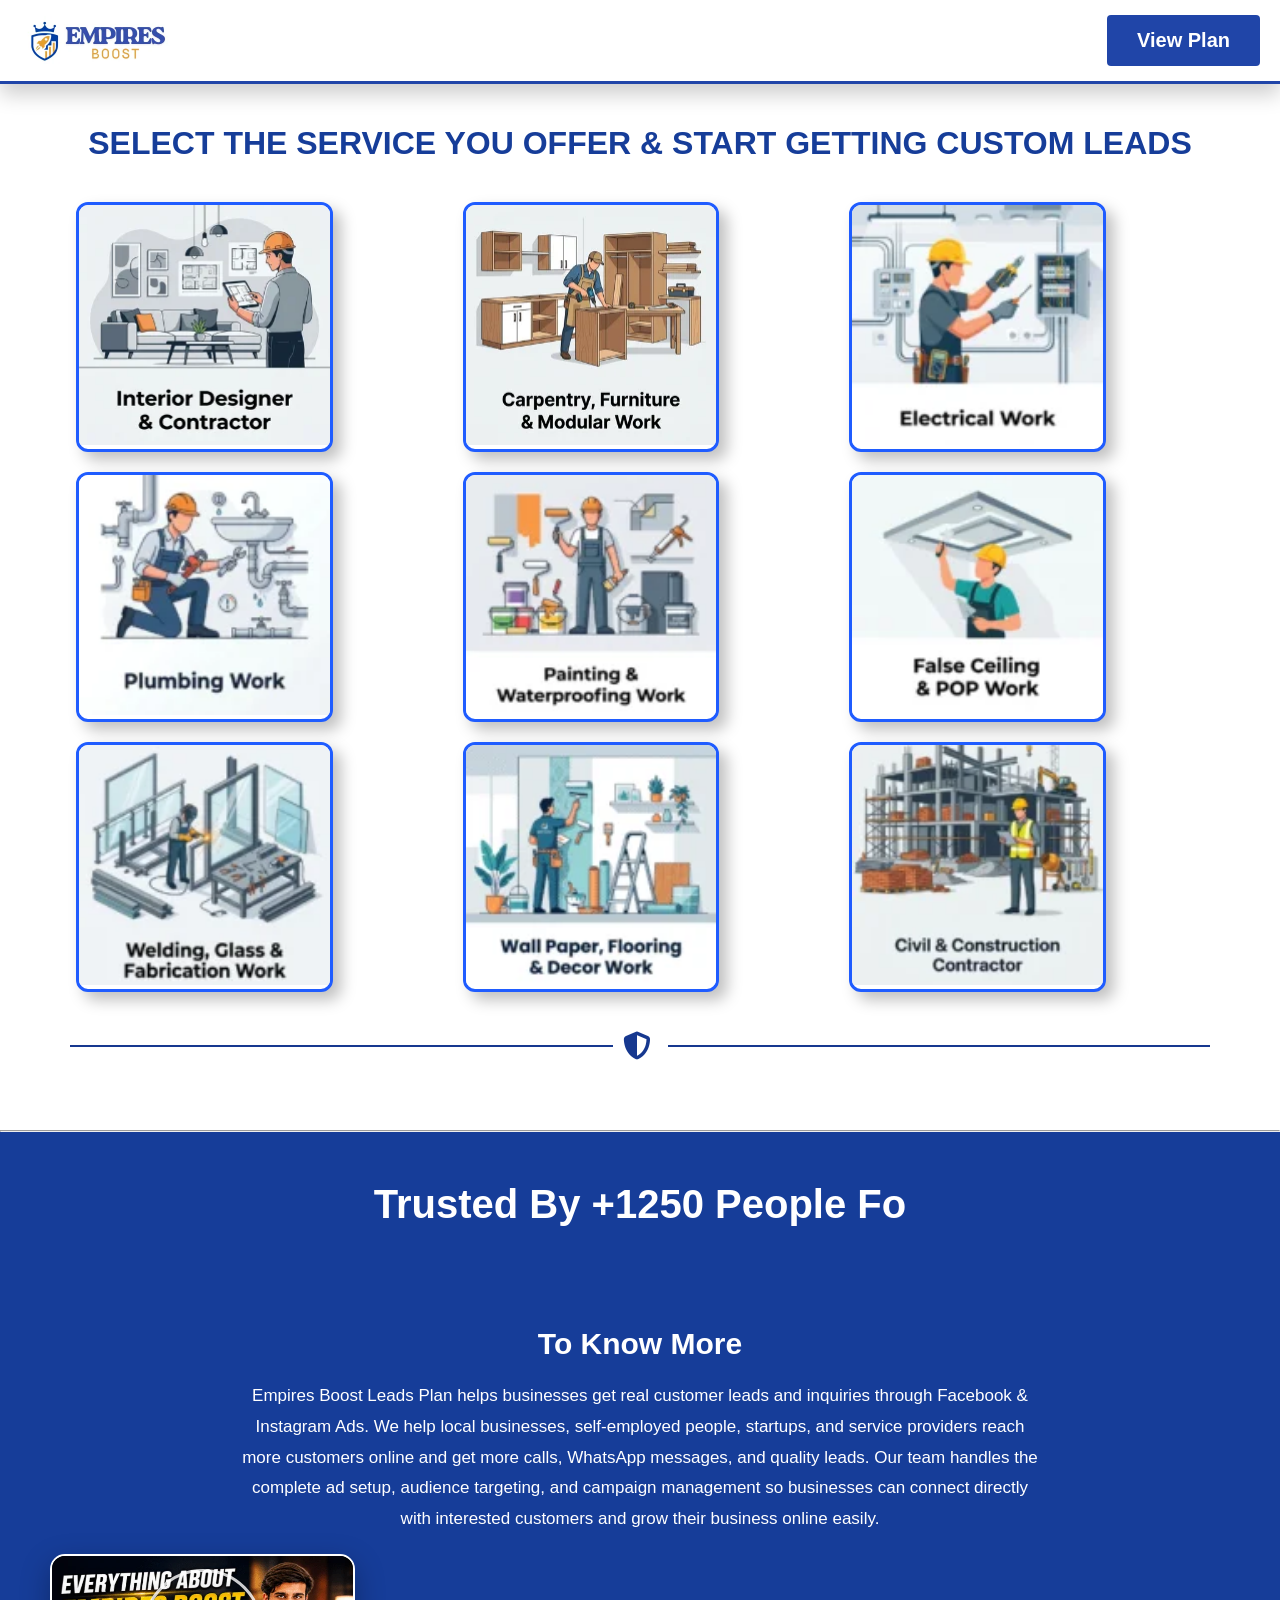
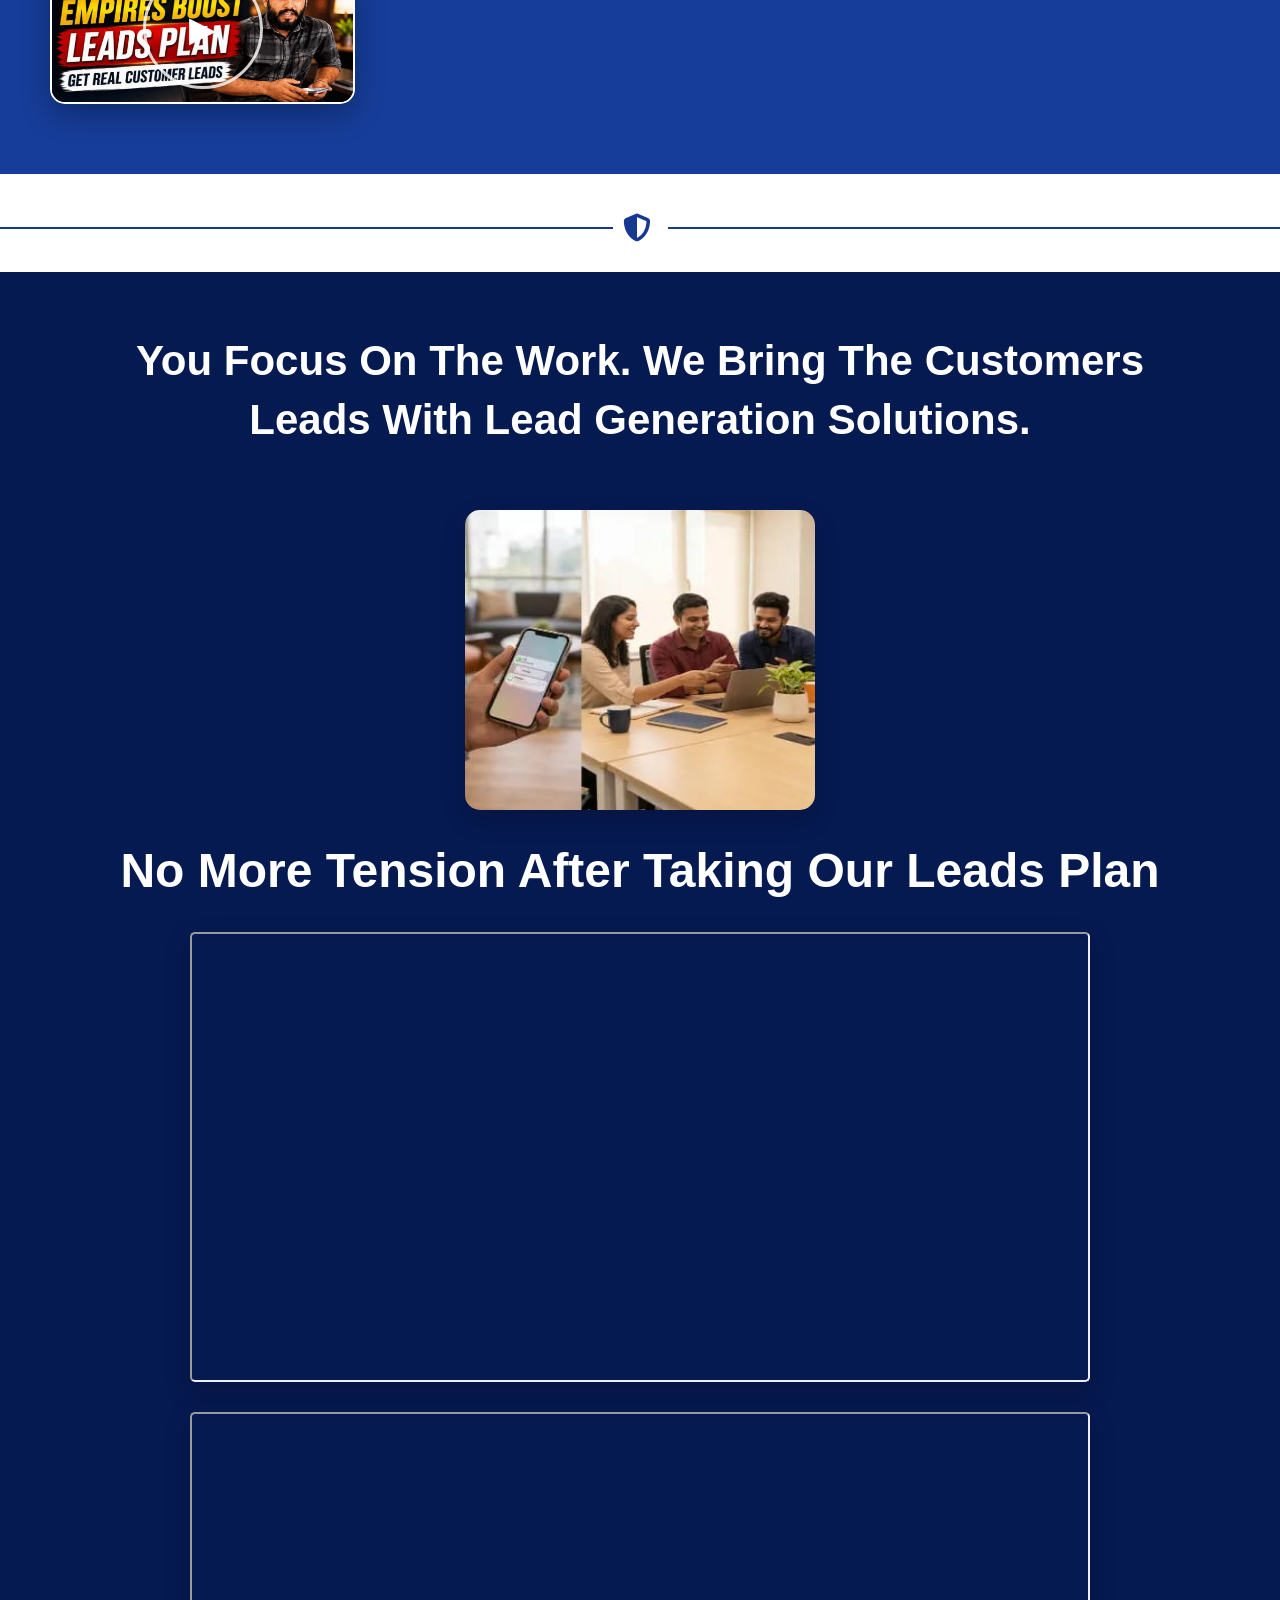
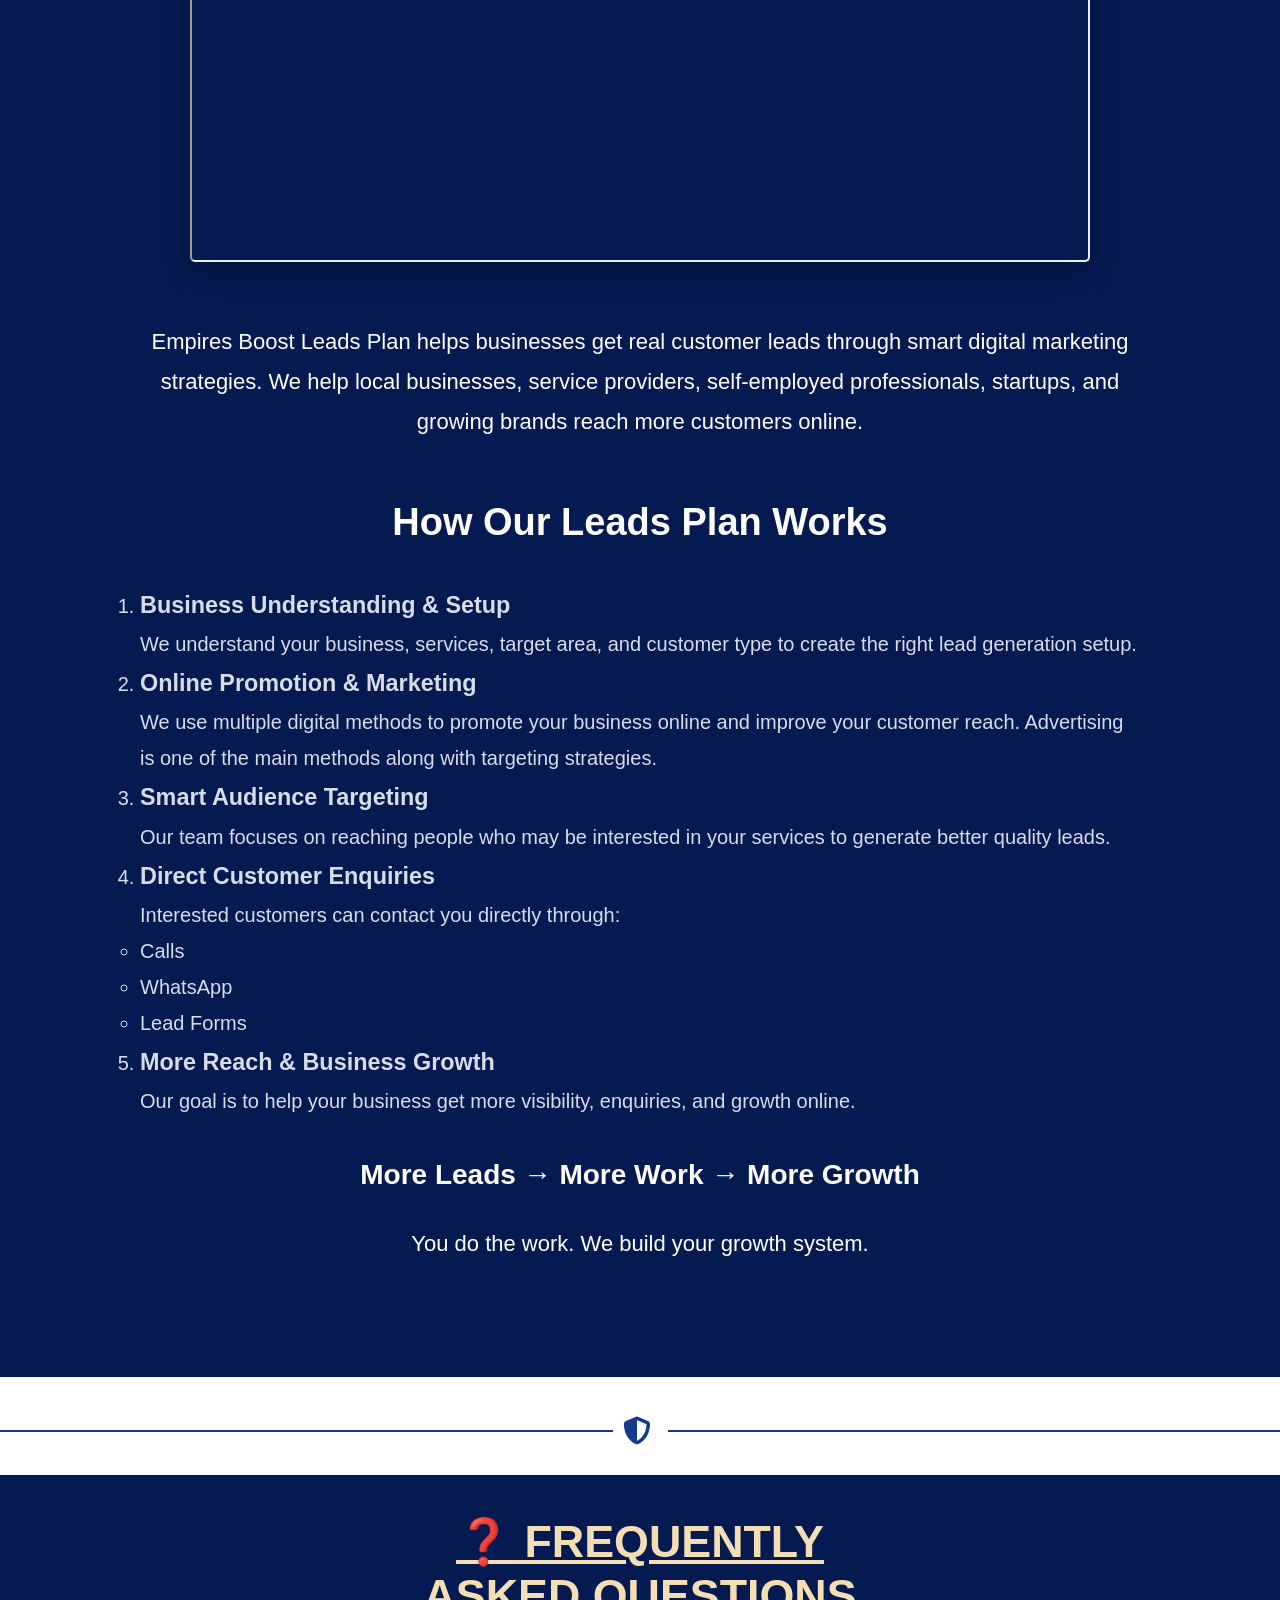
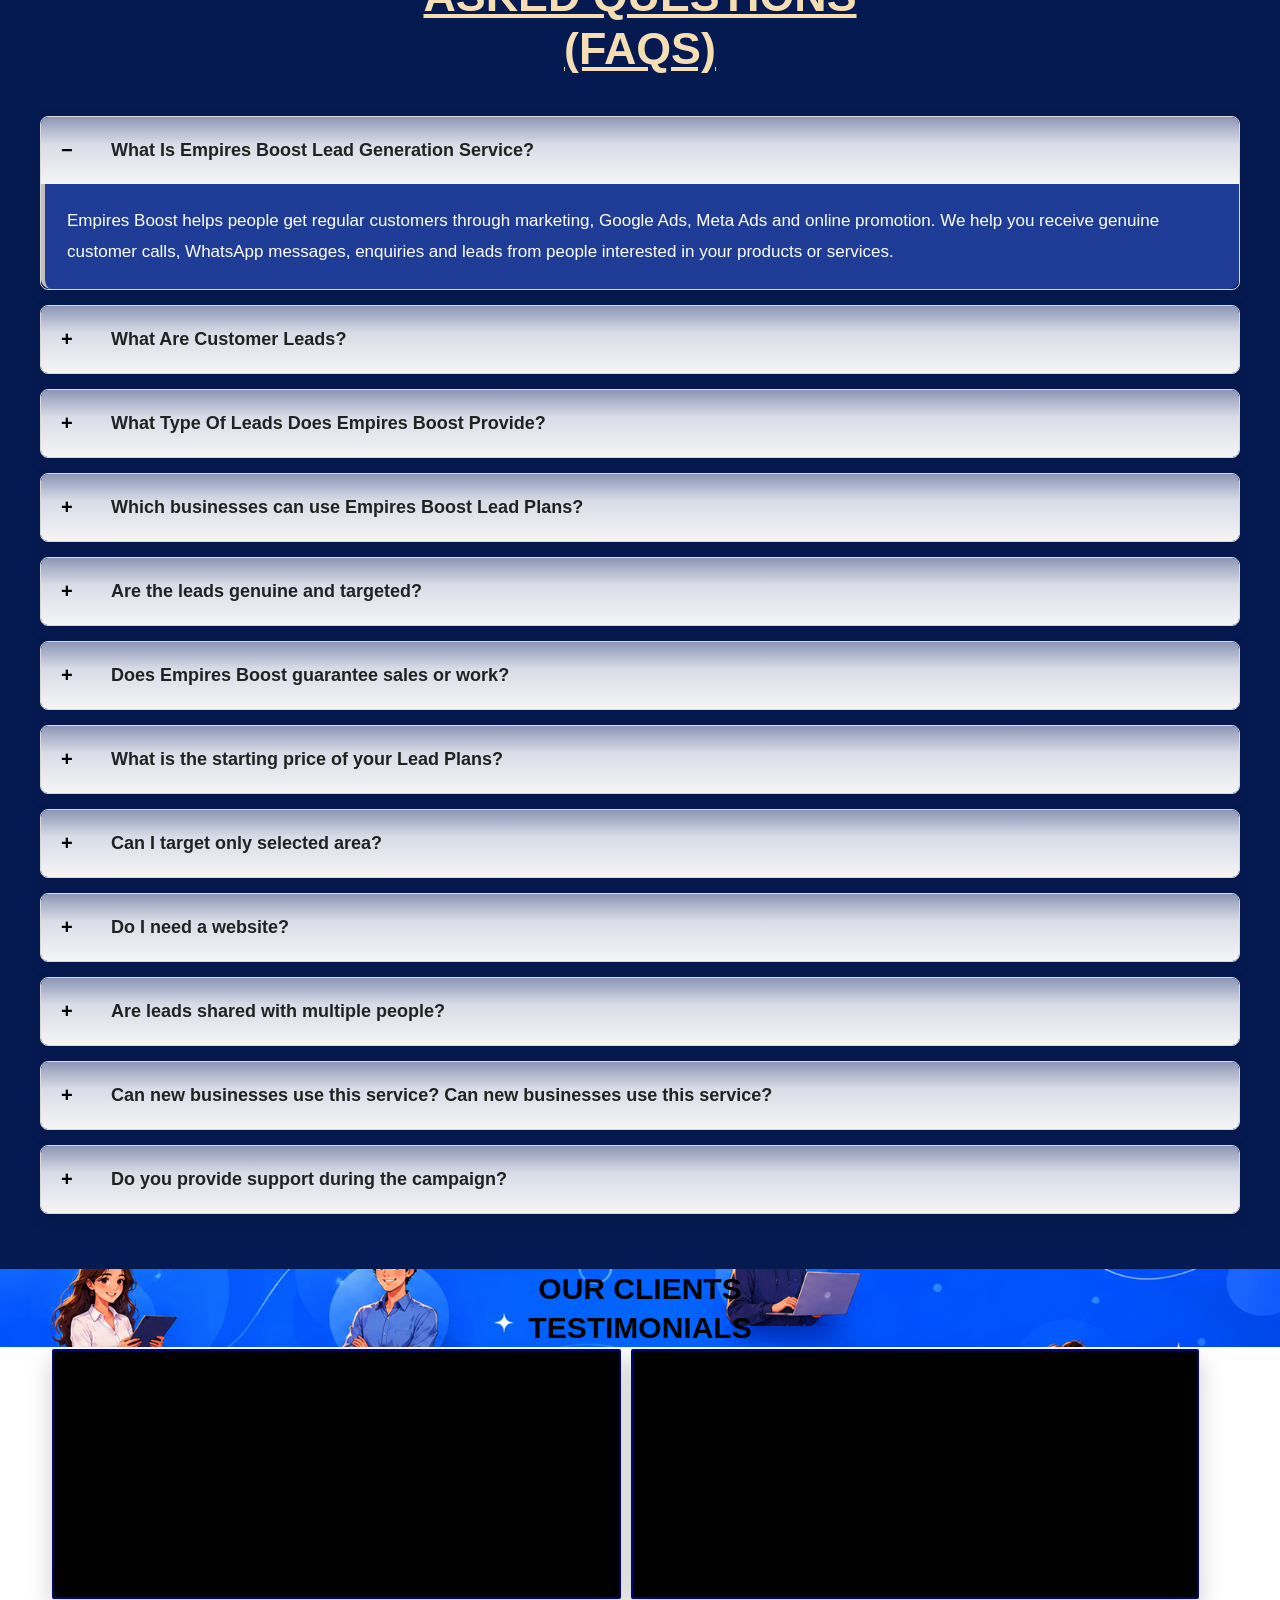
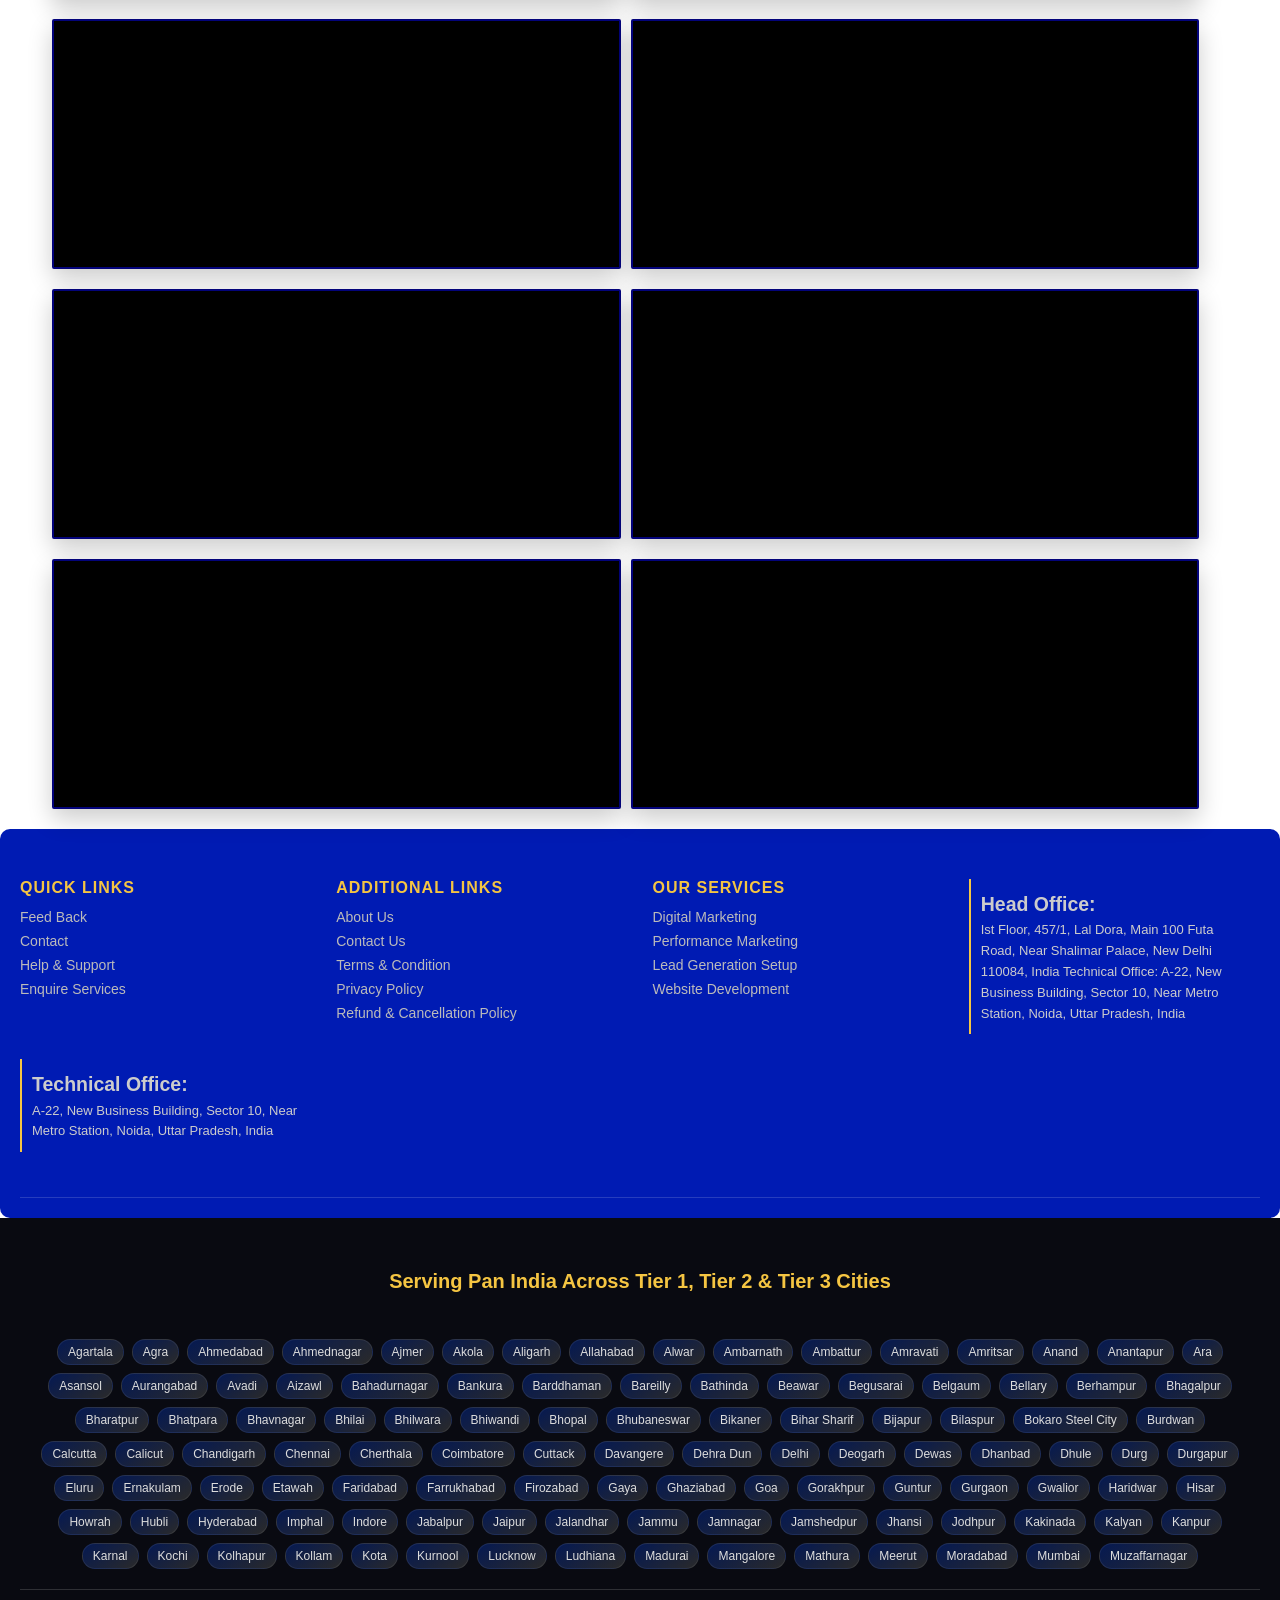
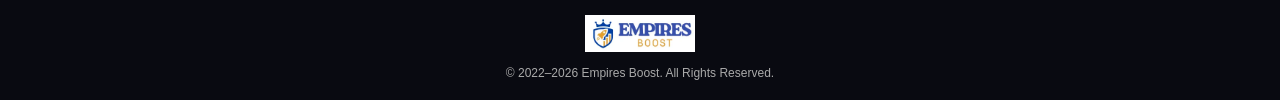
==== commit c4a65540: "Update index.html" ====
--- a/index.html
+++ b/index.html
@@ -763,4 +763,4 @@
 </script> -->
 
 </body>
-</html>+</html>
